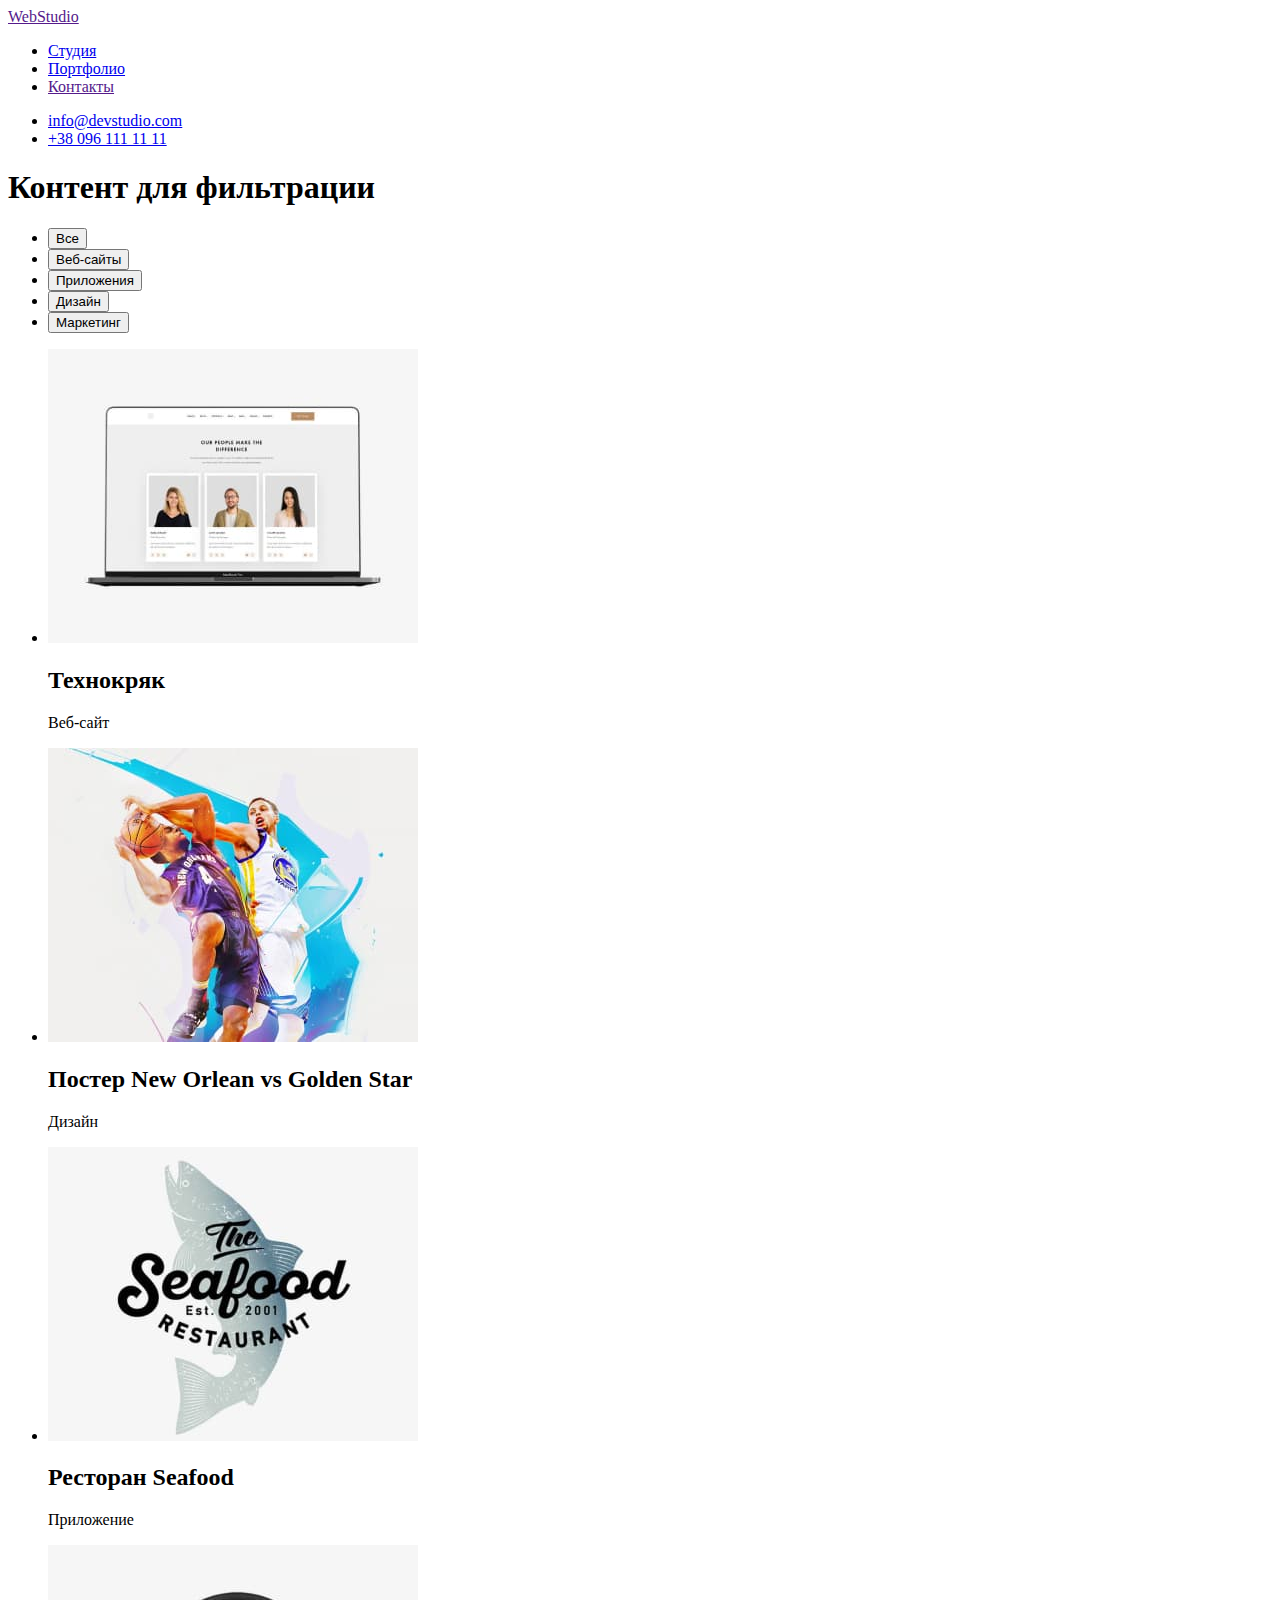
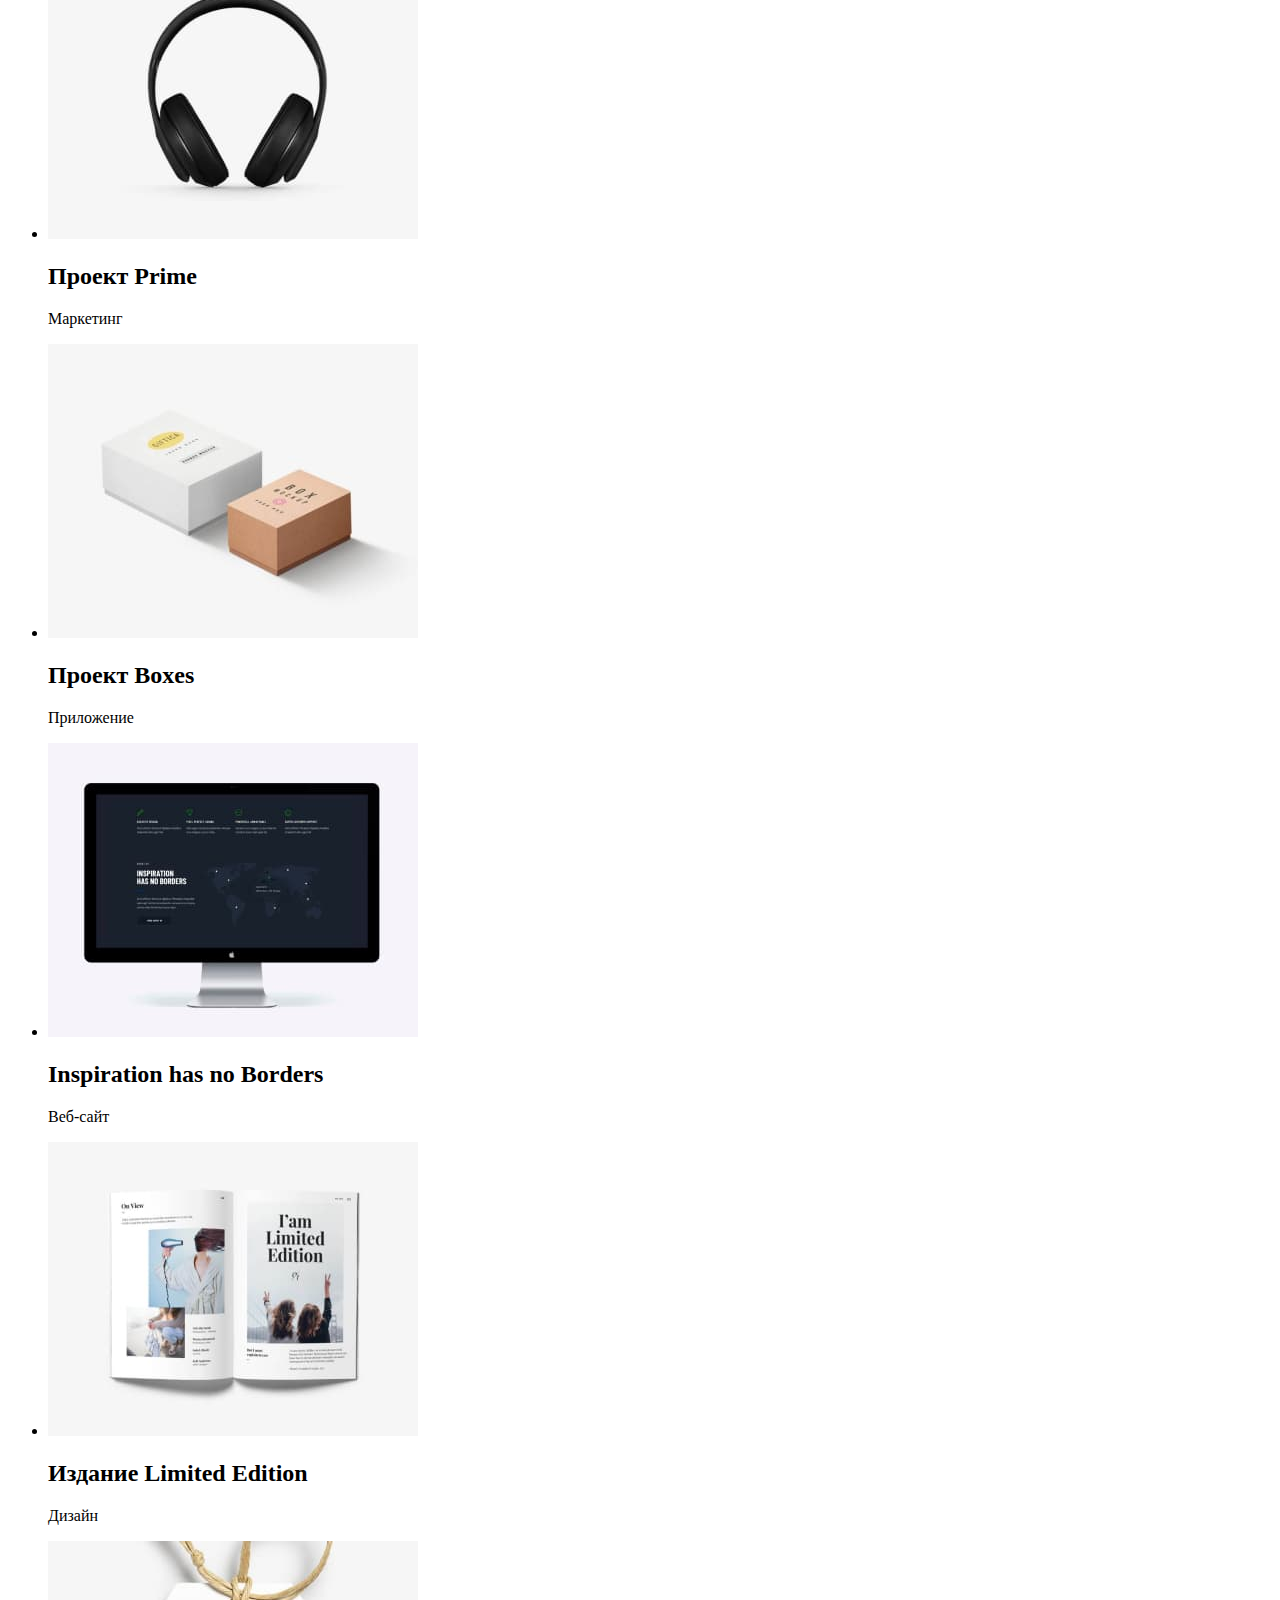
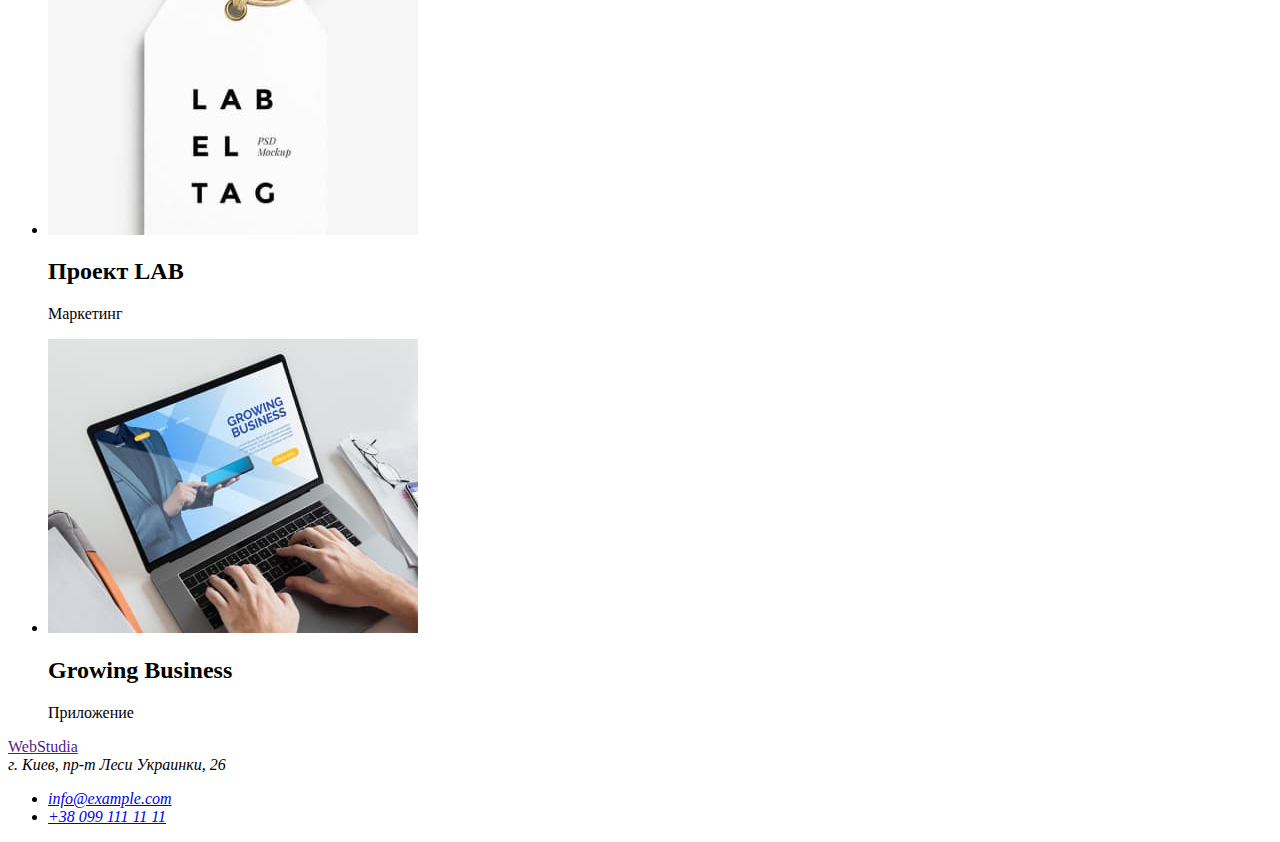
==== portfolio.html @ 3721c18f "фин" ====
<!DOCTYPE html>
<html lang="ru">
  <head>
    <meta charset="UTF-8" />
    <meta http-equiv="X-UA-Compatible" content="IE=edge" />
    <meta name="viewport" content="width=device-width, initial-scale=1.0" />
    <title>Portfolio</title>
  </head>
  <body>
    <header>
      <nav>
        <a href="">WebStudio</a>
        <ul>
          <li>
            <a href="./index.html">Студия</a>
          </li>
          <li><a href="./portfolio.html">Портфолио</a></li>
          <li><a href="">Контакты</a></li>
        </ul>
      </nav>
      <ul>
        <li><a href="mailto:info@devstudio.com">info@devstudio.com</a></li>
        <li><a href="tel:+380961111111">+38 096 111 11 11</a></li>
      </ul>
    </header>
    <main>
      <!-- Секция с контентом для фильтрации -->
      <section>
        <h1>Контент для фильтрации</h1>
        <!-- Кнопки -->
        <ul>
          <li><button type="button">Все</button></li>
          <li><button type="button">Веб-сайты</button></li>
          <li><button type="button">Приложения</button></li>
          <li><button type="button">Дизайн</button></li>
          <li><button type="button">Маркетинг</button></li>
        </ul>
        <!-- Контент -->
        <ul>
          <li>
            <img
              width="370"
              src="./image/filtr1.jpg"
              alt="Краткая информация о сотрудниках"
            />
            <h2>Технокряк</h2>
            <p>Веб-сайт</p>
          </li>
          <li>
            <img
              width="370"
              src="./image/filtr2.jpg"
              alt="Баскетболисты в борьбе за мяч"
            />
            <h2>Постер New Orlean vs Golden Star</h2>
            <p>Дизайн</p>
          </li>
          <li>
            <img
              width="370"
              src="./image/filtr3.jpg"
              alt="Seafood restaurant эмблема"
            />
            <h2>Ресторан Seafood</h2>
            <p>Приложение</p>
          </li>
          <li>
            <img width="370" src="./image/filtr4.jpg" alt="Черные наушники" />
            <h2>Проект Prime</h2>
            <p>Маркетинг</p>
          </li>
          <li>
            <img
              width="370"
              src="./image/filtr5.jpg"
              alt="Две картонные коробки белого и коричневого цвета"
            />
            <h2>Проект Boxes</h2>
            <p>Приложение</p>
          </li>
          <li>
            <img
              width="370"
              src="./image/filtr6.jpg"
              alt="Монитор Эппл с картой мира без границ"
            />
            <h2>Inspiration has no Borders</h2>
            <p>Веб-сайт</p>
          </li>
          <li>
            <img width="370" src="./image/filtr7.jpg" alt="Открытая книга" />
            <h2>Издание Limited Edition</h2>
            <p>Дизайн</p>
          </li>
          <li>
            <img
              width="370"
              src="./image/filtr8.jpg"
              alt="Белая лейба с черными буквами"
            />
            <h2>Проект LAB</h2>
            <p>Маркетинг</p>
          </li>
          <li>
            <img
              width="370"
              src="./image/filtr9.jpg"
              alt="Набор текста на ноутбуке"
            />
            <h2>Growing Business</h2>
            <p>Приложение</p>
          </li>
        </ul>
      </section>
    </main>
    <footer>
      <a href="">WebStudia</a>
      <address>
        г. Киев, пр-т Леси Украинки, 26
        <ul>
          <li><a href="mailto:info@example.com">info@example.com</a></li>
          <li><a href="tel:+380991111111">+38 099 111 11 11</a></li>
        </ul>
      </address>
    </footer>
  </body>
</html>
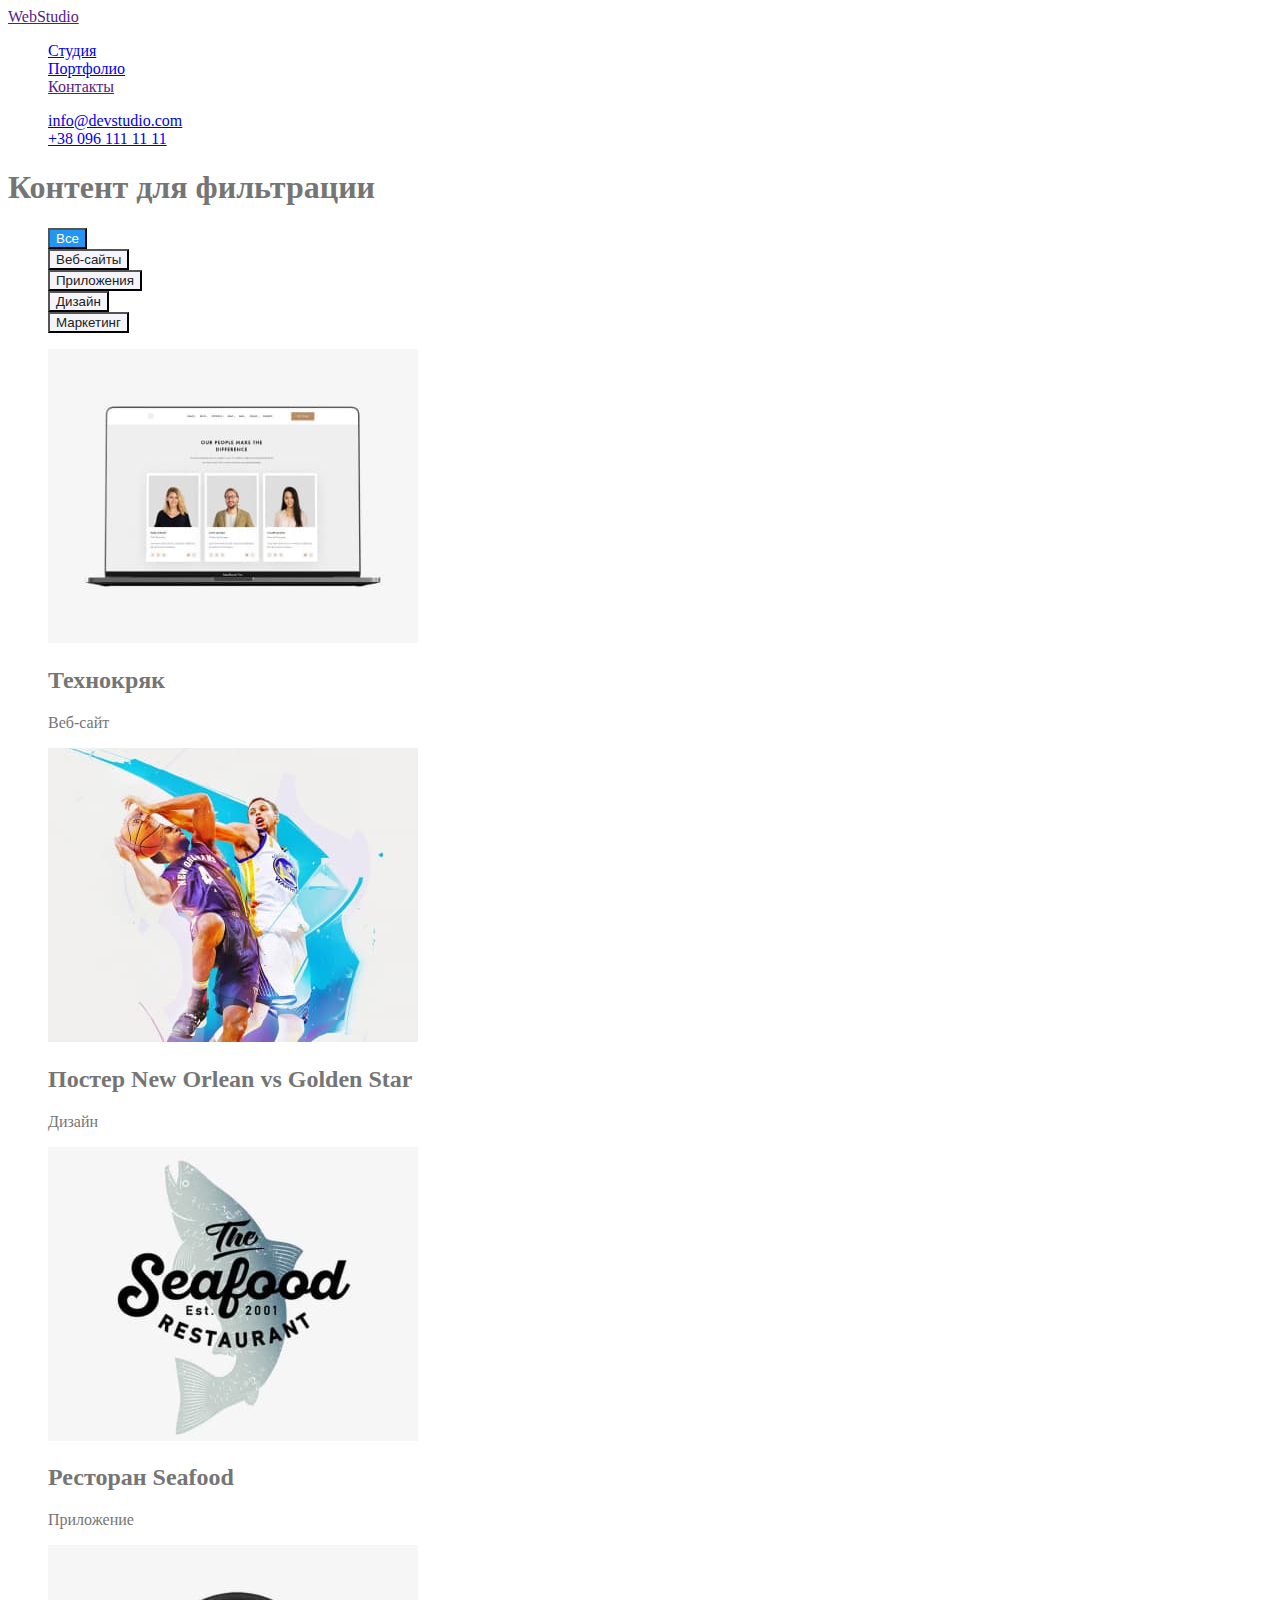
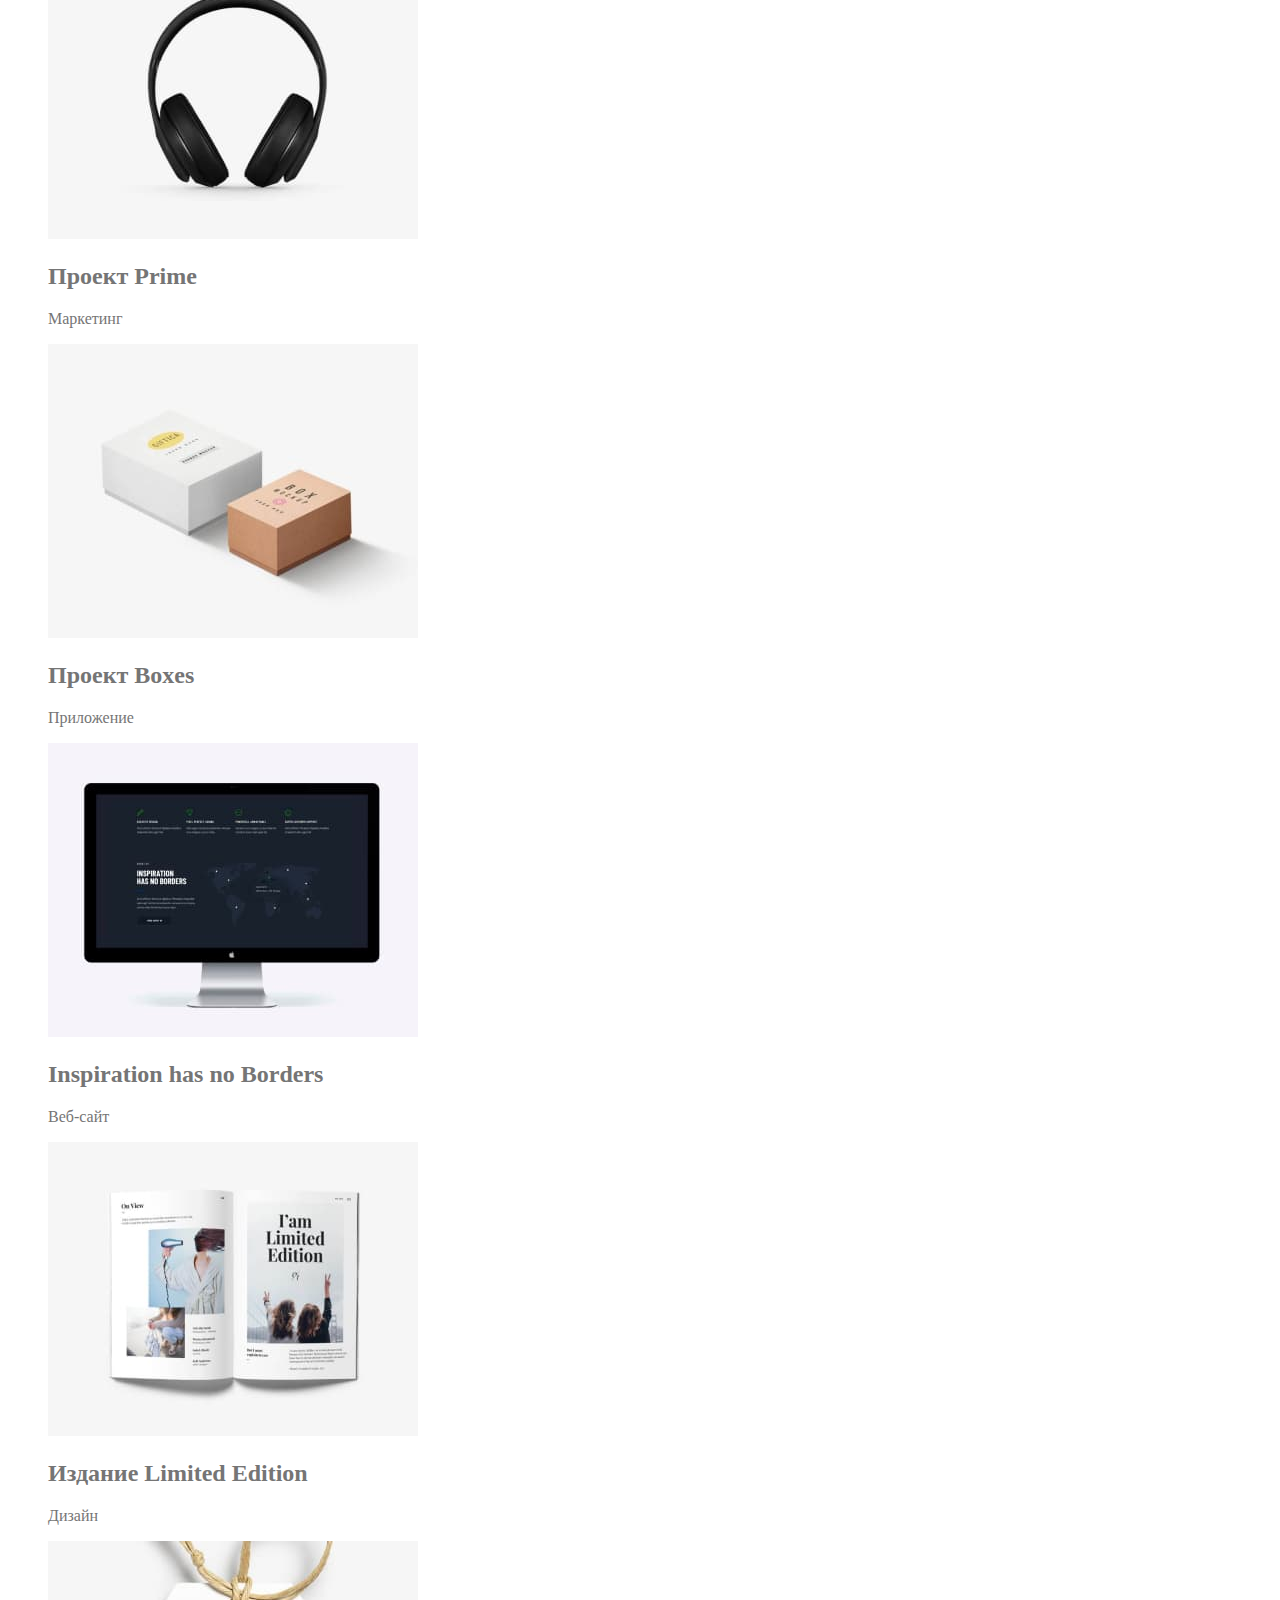
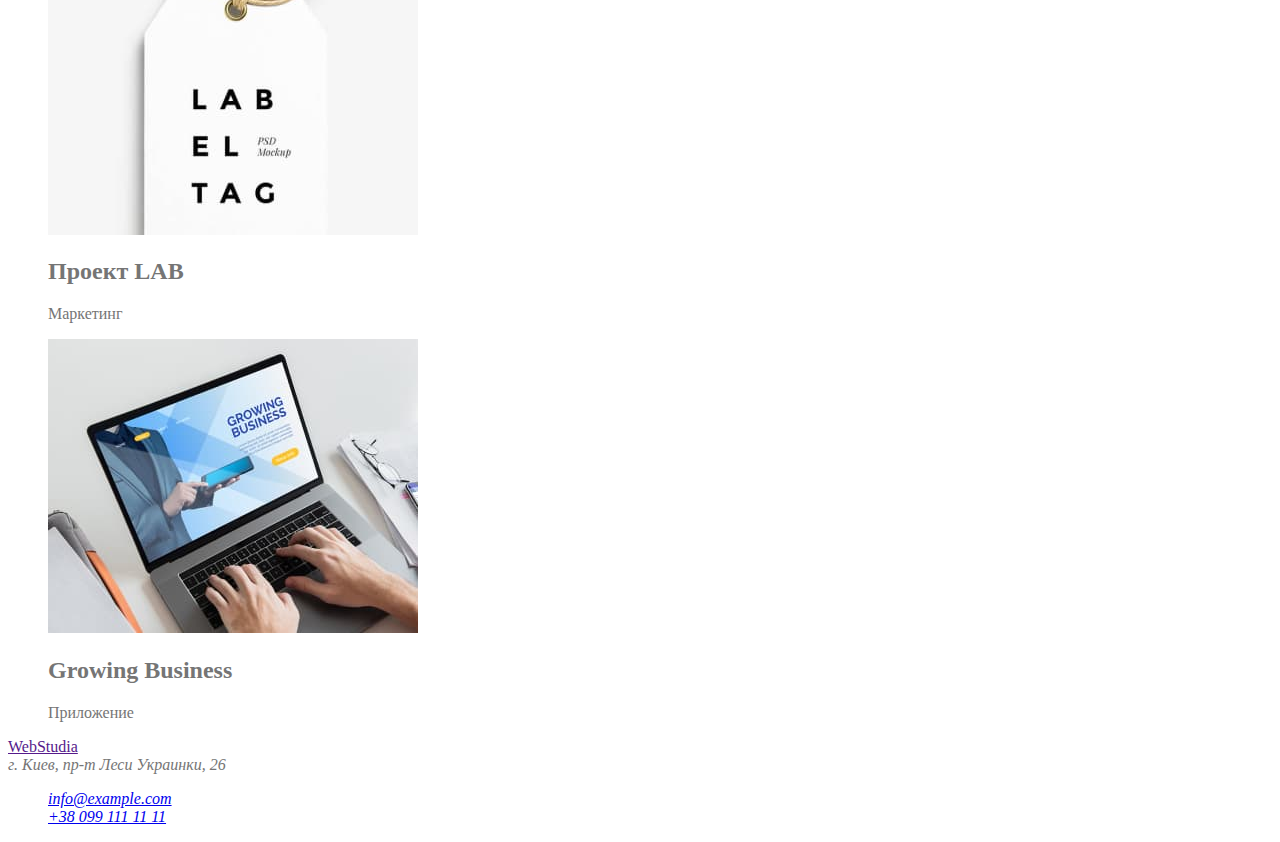
==== commit 3e1ad5d1: "fin34" ====
--- a/portfolio.html
+++ b/portfolio.html
@@ -5,6 +5,7 @@
     <meta http-equiv="X-UA-Compatible" content="IE=edge" />
     <meta name="viewport" content="width=device-width, initial-scale=1.0" />
     <title>Portfolio</title>
+    <link rel="stylesheet" href="./css/styles.css" />
   </head>
   <body>
     <header>
@@ -29,11 +30,21 @@
         <h1>Контент для фильтрации</h1>
         <!-- Кнопки -->
         <ul>
-          <li><button type="button">Все</button></li>
-          <li><button type="button">Веб-сайты</button></li>
-          <li><button type="button">Приложения</button></li>
-          <li><button type="button">Дизайн</button></li>
-          <li><button type="button">Маркетинг</button></li>
+          <li>
+            <button type="button" class="btn-portfolio-current">Все</button>
+          </li>
+          <li>
+            <button type="button" class="btn-portfolio">Веб-сайты</button>
+          </li>
+          <li>
+            <button type="button" class="btn-portfolio">Приложения</button>
+          </li>
+          <li>
+            <button type="button" class="btn-portfolio">Дизайн</button>
+          </li>
+          <li>
+            <button type="button" class="btn-portfolio">Маркетинг</button>
+          </li>
         </ul>
         <!-- Контент -->
         <ul>
--- a/css/styles.css
+++ b/css/styles.css
@@ -0,0 +1,71 @@
+body {
+  color: #757575;
+}
+ul {
+  list-style: none;
+}
+
+/* Header */
+.studio {
+  color: #000000;
+}
+.web {
+  color: #2196f3;
+}
+.nav-page a {
+  color: #212121;
+}
+.nav-page a:hover,
+.nav-page a:focus {
+  color: #2196f3;
+}
+
+.cont-page a {
+  color: #757575;
+}
+.cont-page a:hover,
+.cont-page a:focus {
+  color: #2196f3;
+}
+
+/* Main */
+.hero {
+  background-color: #2f303a;
+  color: #ffffff;
+}
+.button {
+  color: #ffffff;
+  background-color: #2196f3;
+  cursor: pointer;
+}
+.our-team {
+  background-color: #f5f4fa;
+}
+/* Footer */
+.footer {
+  background-color: #2f303a;
+}
+.studio-fot {
+  color: #ffffff;
+}
+.cont-foot a {
+  color: rgba(255, 255, 255, 0.6);
+}
+.cont-foot a:hover,
+.cont-foot a:focus {
+  color: #2196f3;
+}
+/* PORTFOLIO */
+
+.btn-portfolio {
+  color: #212121;
+  background-color: #f5f4fa;
+  cursor: pointer;
+}
+.btn-portfolio:hover,
+.btn-portfolio:focus,
+.btn-portfolio-current {
+  color: #ffffff;
+  background-color: #2196f3;
+  cursor: pointer;
+}
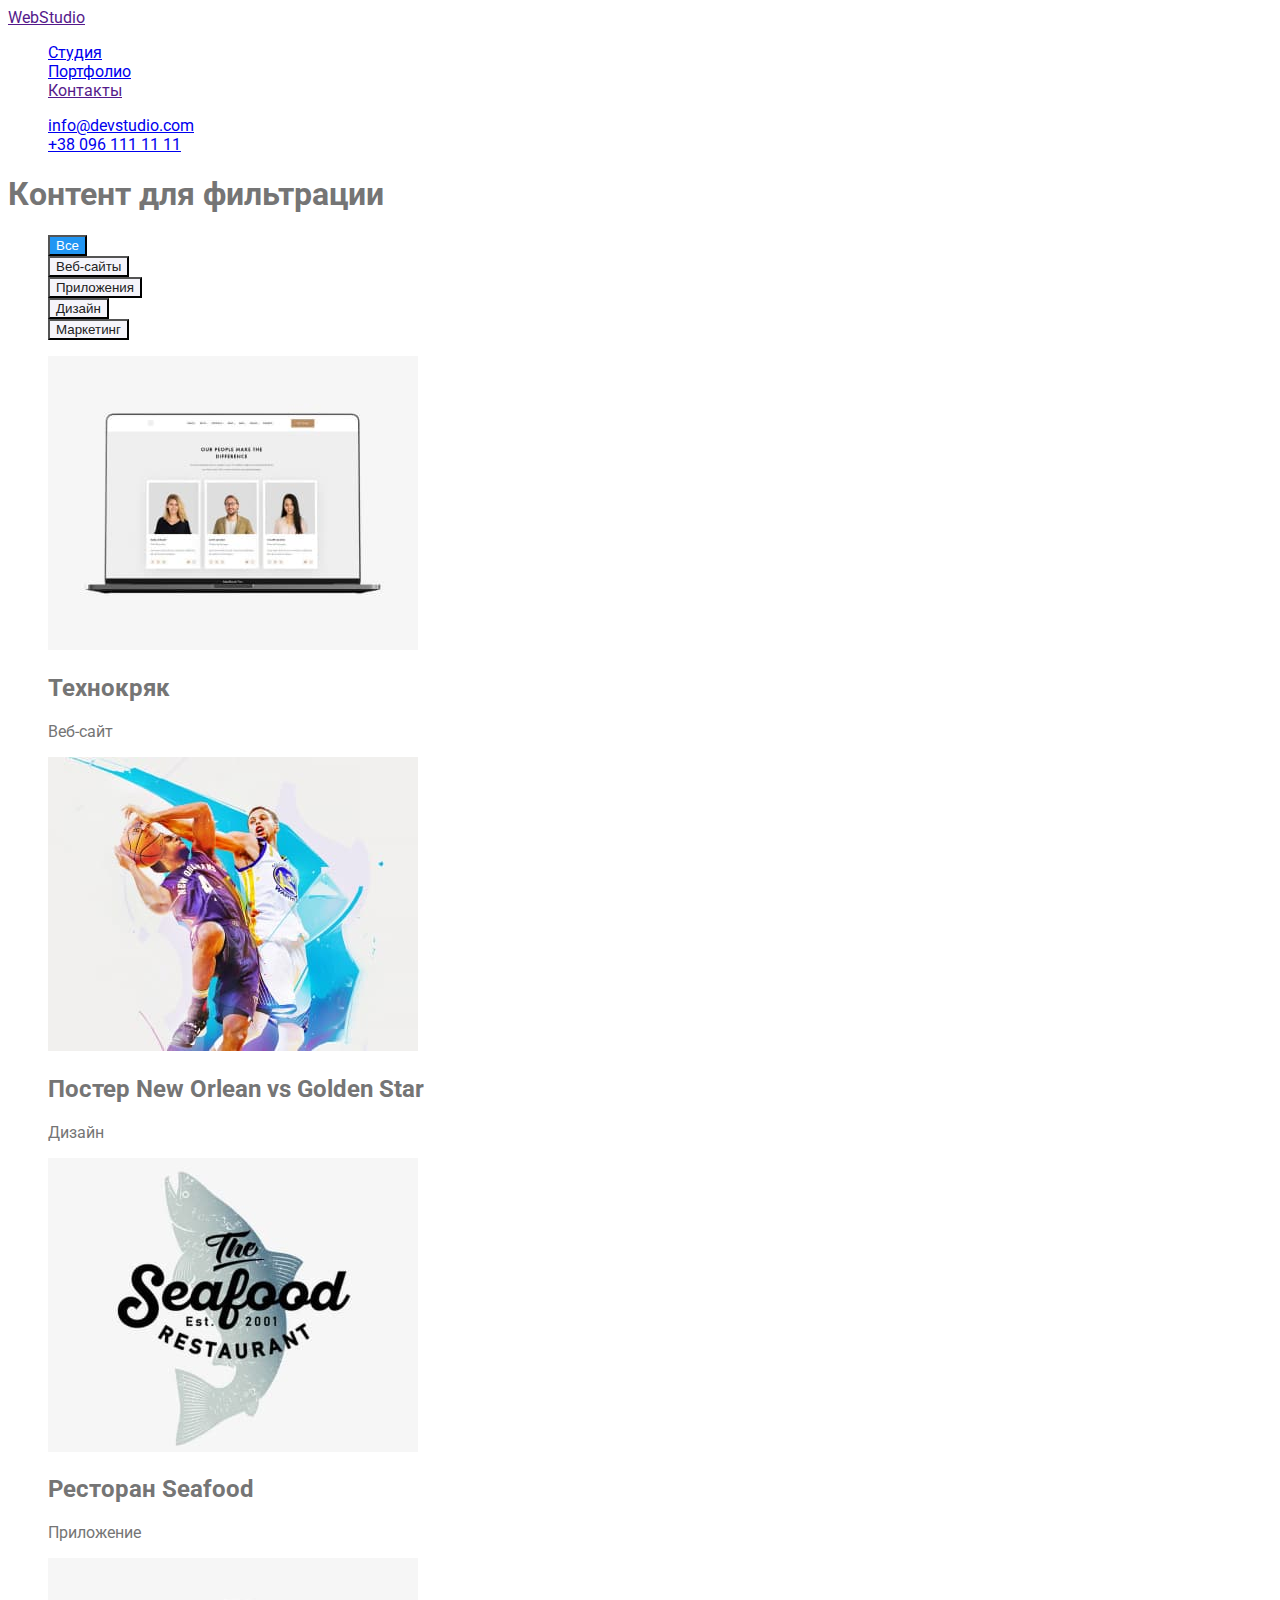
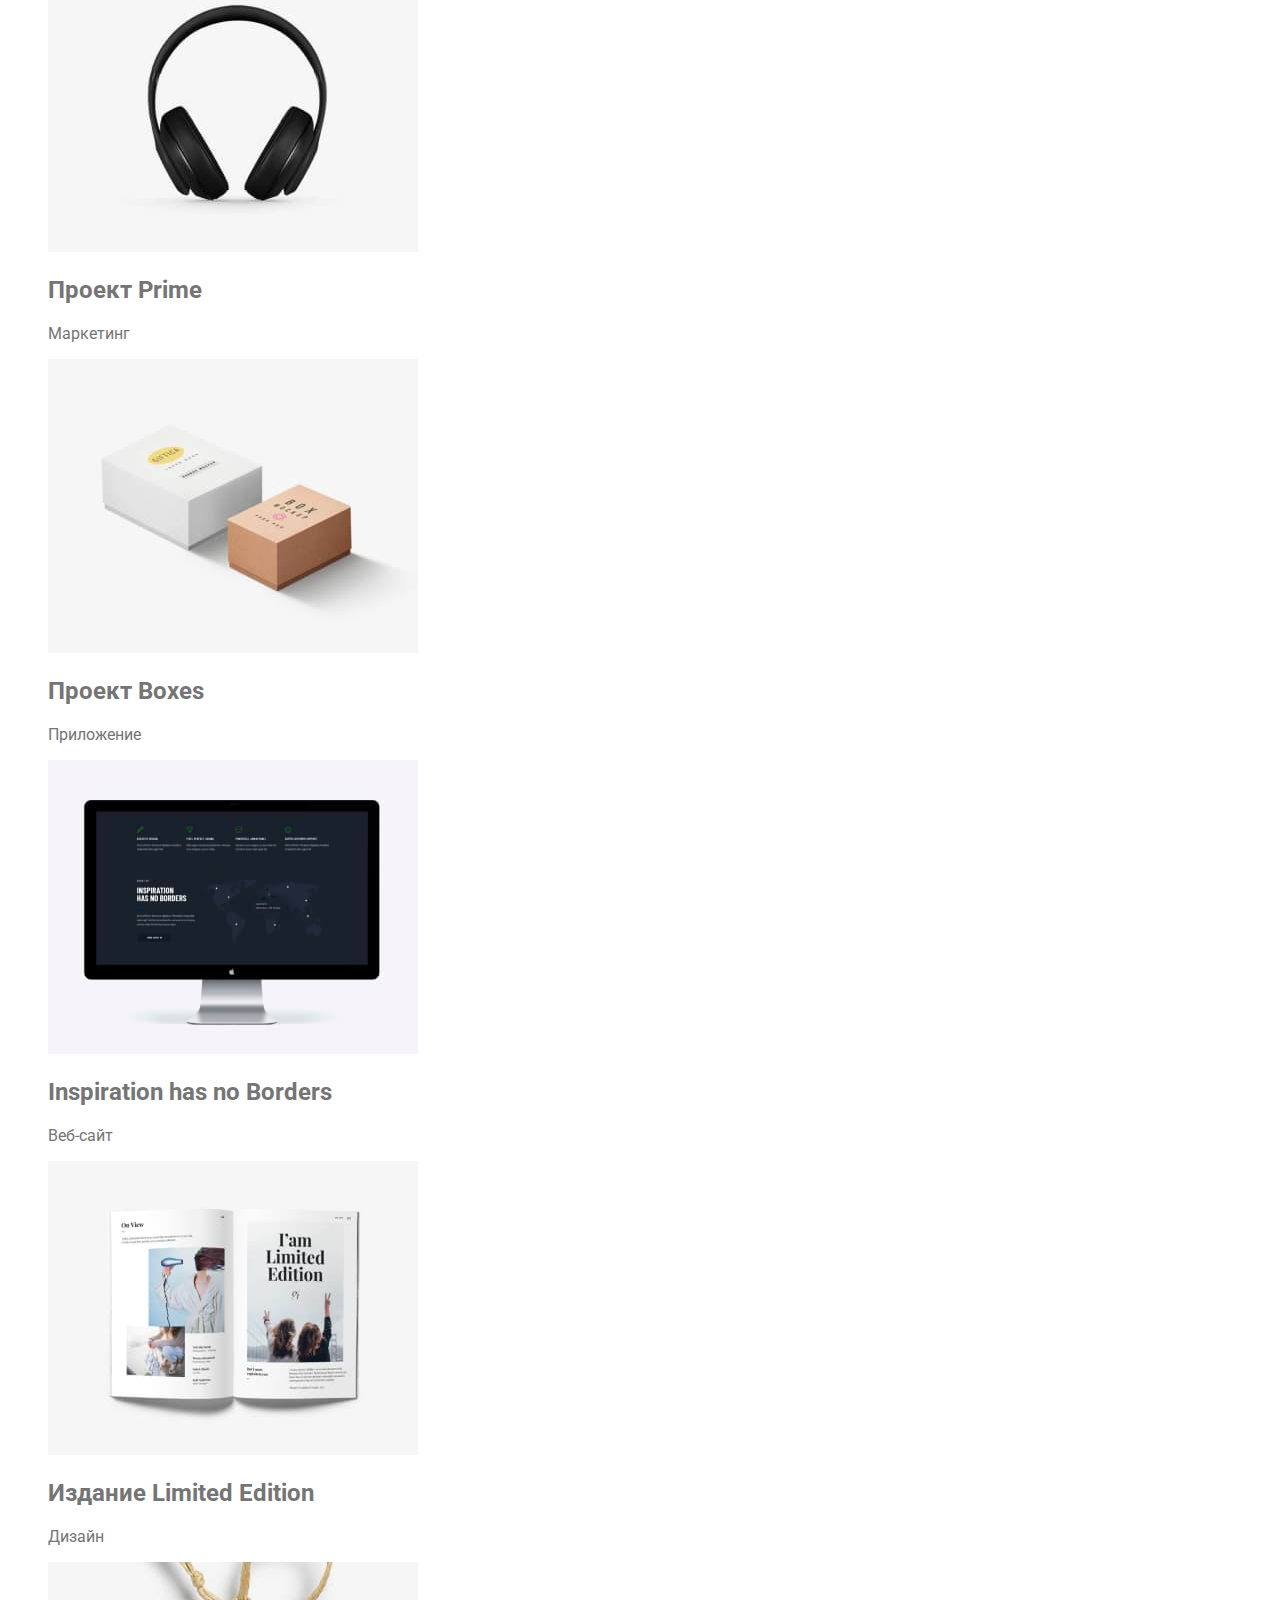
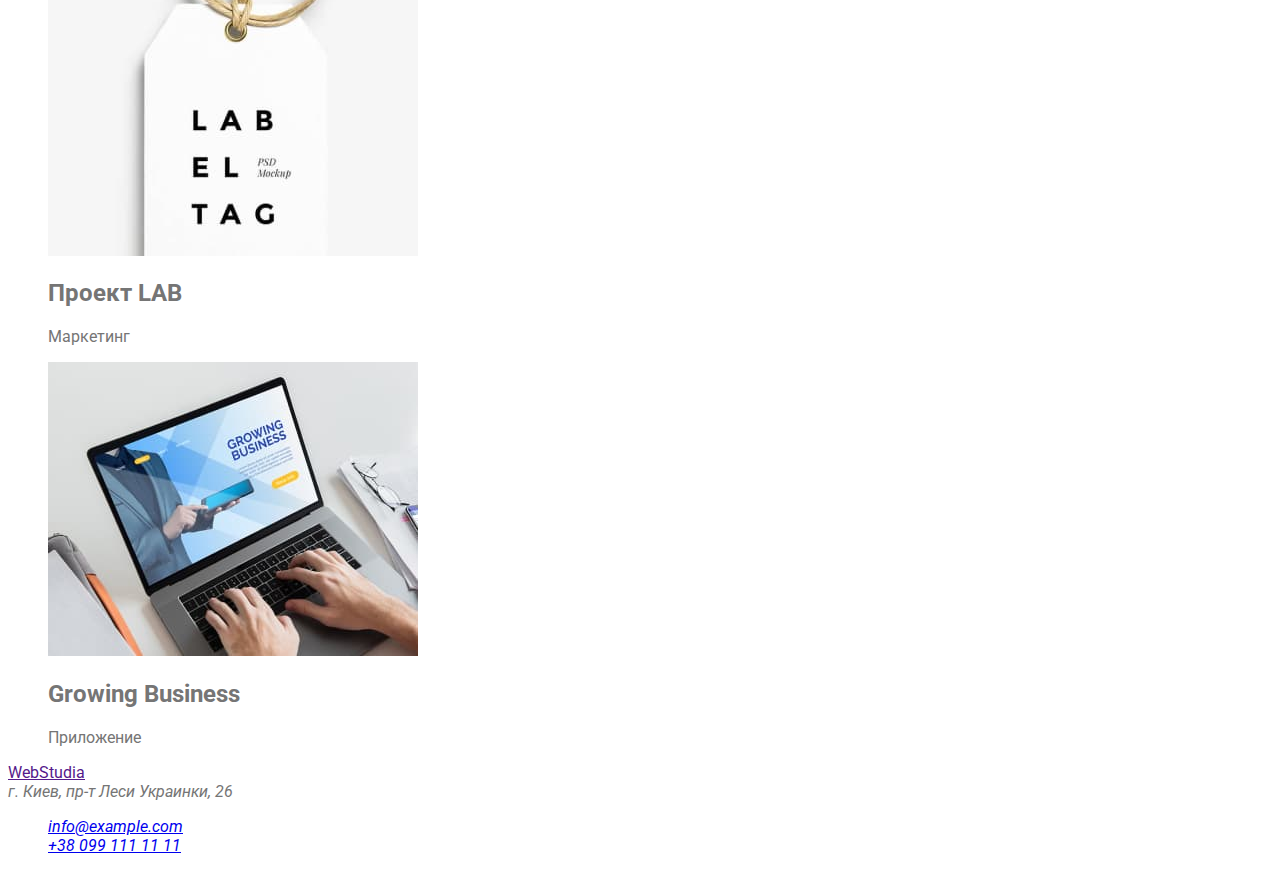
==== commit 6d35cb52: "start text" ====
--- a/portfolio.html
+++ b/portfolio.html
@@ -5,6 +5,12 @@
     <meta http-equiv="X-UA-Compatible" content="IE=edge" />
     <meta name="viewport" content="width=device-width, initial-scale=1.0" />
     <title>Portfolio</title>
+    <link rel="preconnect" href="https://fonts.googleapis.com" />
+    <link rel="preconnect" href="https://fonts.gstatic.com" crossorigin />
+    <link
+      href="https://fonts.googleapis.com/css2?family=Raleway:wght@700&family=Roboto:wght@400;500;700;900&display=swap"
+      rel="stylesheet"
+    />
     <link rel="stylesheet" href="./css/styles.css" />
   </head>
   <body>
@@ -31,7 +37,7 @@
         <!-- Кнопки -->
         <ul>
           <li>
-            <button type="button" class="btn-portfolio-current">Все</button>
+            <button type="button" class="btn-portfolio current">Все</button>
           </li>
           <li>
             <button type="button" class="btn-portfolio">Веб-сайты</button>
--- a/css/styles.css
+++ b/css/styles.css
@@ -1,5 +1,13 @@
+/* Colors */
+:root {
+  --background-hero-footer: #2f303a;
+  --active-link-color: #2196f3;
+  --font-hero-color: #ffffff;
+}
+
 body {
   color: #757575;
+  font-family: 'Roboto', sans-serif;
 }
 ul {
   list-style: none;
@@ -10,14 +18,15 @@
   color: #000000;
 }
 .web {
-  color: #2196f3;
+  color: var(--active-link-color);
 }
-.nav-page a {
+.nav-page .link {
   color: #212121;
 }
-.nav-page a:hover,
-.nav-page a:focus {
-  color: #2196f3;
+.nav-page .link:hover,
+.nav-page .link:focus,
+.nav-page .link.now {
+  color: var(--active-link-color);
 }
 
 .cont-page a {
@@ -25,17 +34,17 @@
 }
 .cont-page a:hover,
 .cont-page a:focus {
-  color: #2196f3;
+  color: var(--active-link-color);
 }
 
 /* Main */
 .hero {
-  background-color: #2f303a;
-  color: #ffffff;
+  background-color: var(--background-hero-footer);
+  color: var(--font-hero-color);
 }
 .button {
-  color: #ffffff;
-  background-color: #2196f3;
+  color: var(--font-hero-color);
+  background-color: var(--active-link-color);
   cursor: pointer;
 }
 .our-team {
@@ -43,17 +52,17 @@
 }
 /* Footer */
 .footer {
-  background-color: #2f303a;
+  background-color: var(--background-hero-footer);
 }
 .studio-fot {
-  color: #ffffff;
+  color: var(--font-hero-color);
 }
 .cont-foot a {
   color: rgba(255, 255, 255, 0.6);
 }
 .cont-foot a:hover,
 .cont-foot a:focus {
-  color: #2196f3;
+  color: var(--active-link-color);
 }
 /* PORTFOLIO */
 
@@ -64,8 +73,8 @@
 }
 .btn-portfolio:hover,
 .btn-portfolio:focus,
-.btn-portfolio-current {
-  color: #ffffff;
-  background-color: #2196f3;
+.current {
+  color: var(--font-hero-color);
+  background-color: var(--active-link-color);
   cursor: pointer;
 }
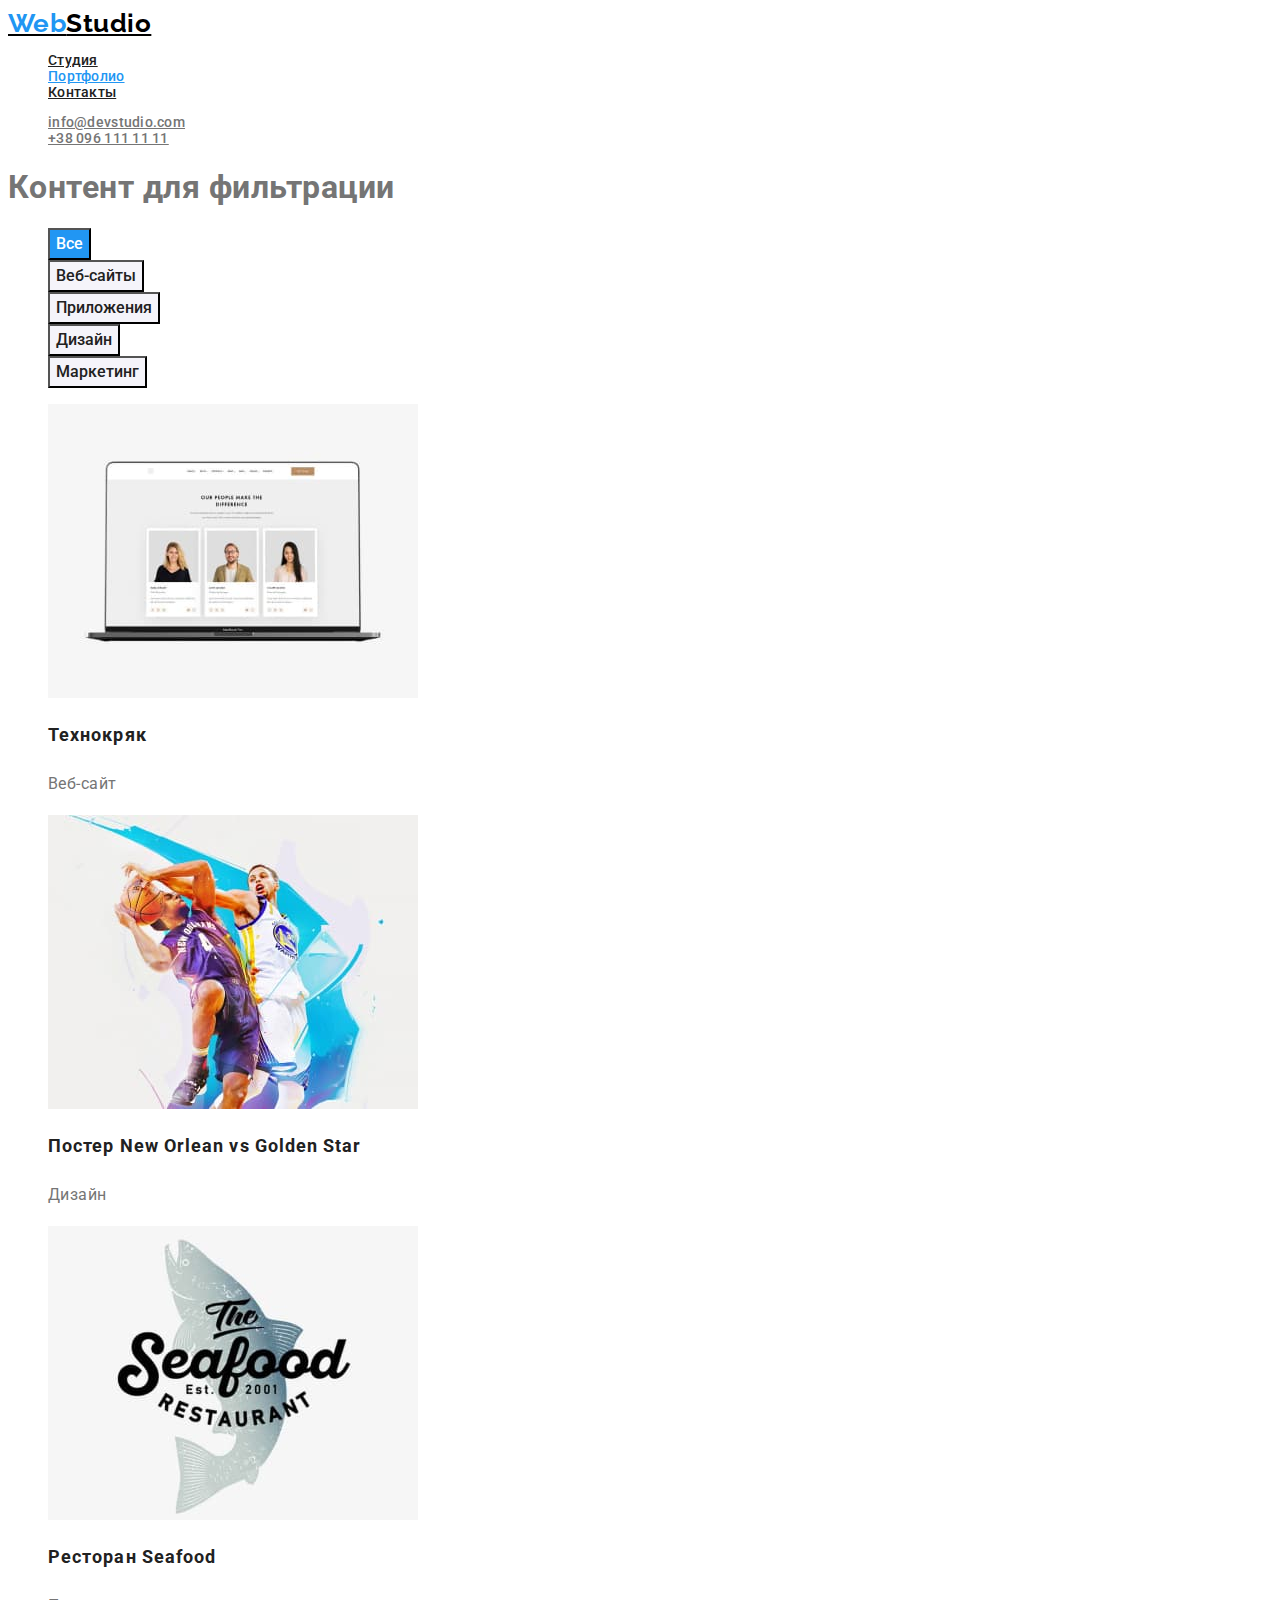
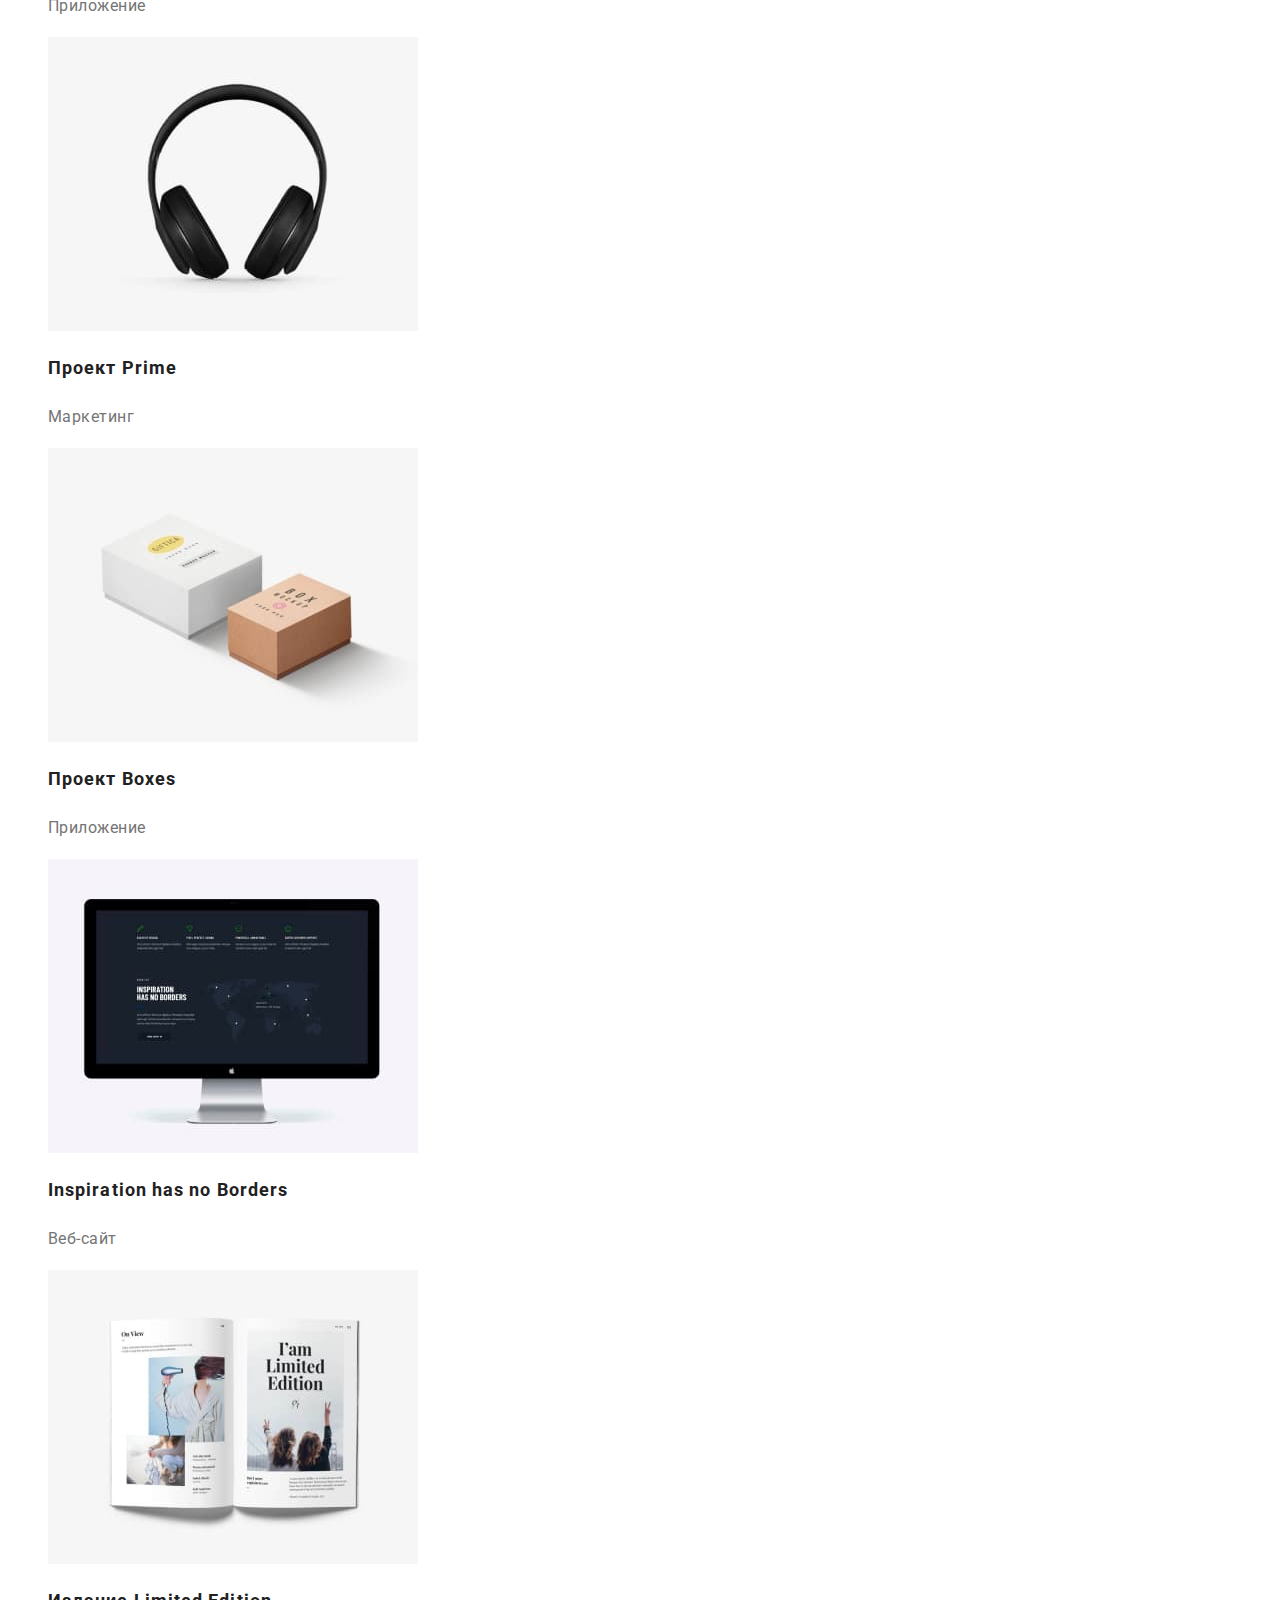
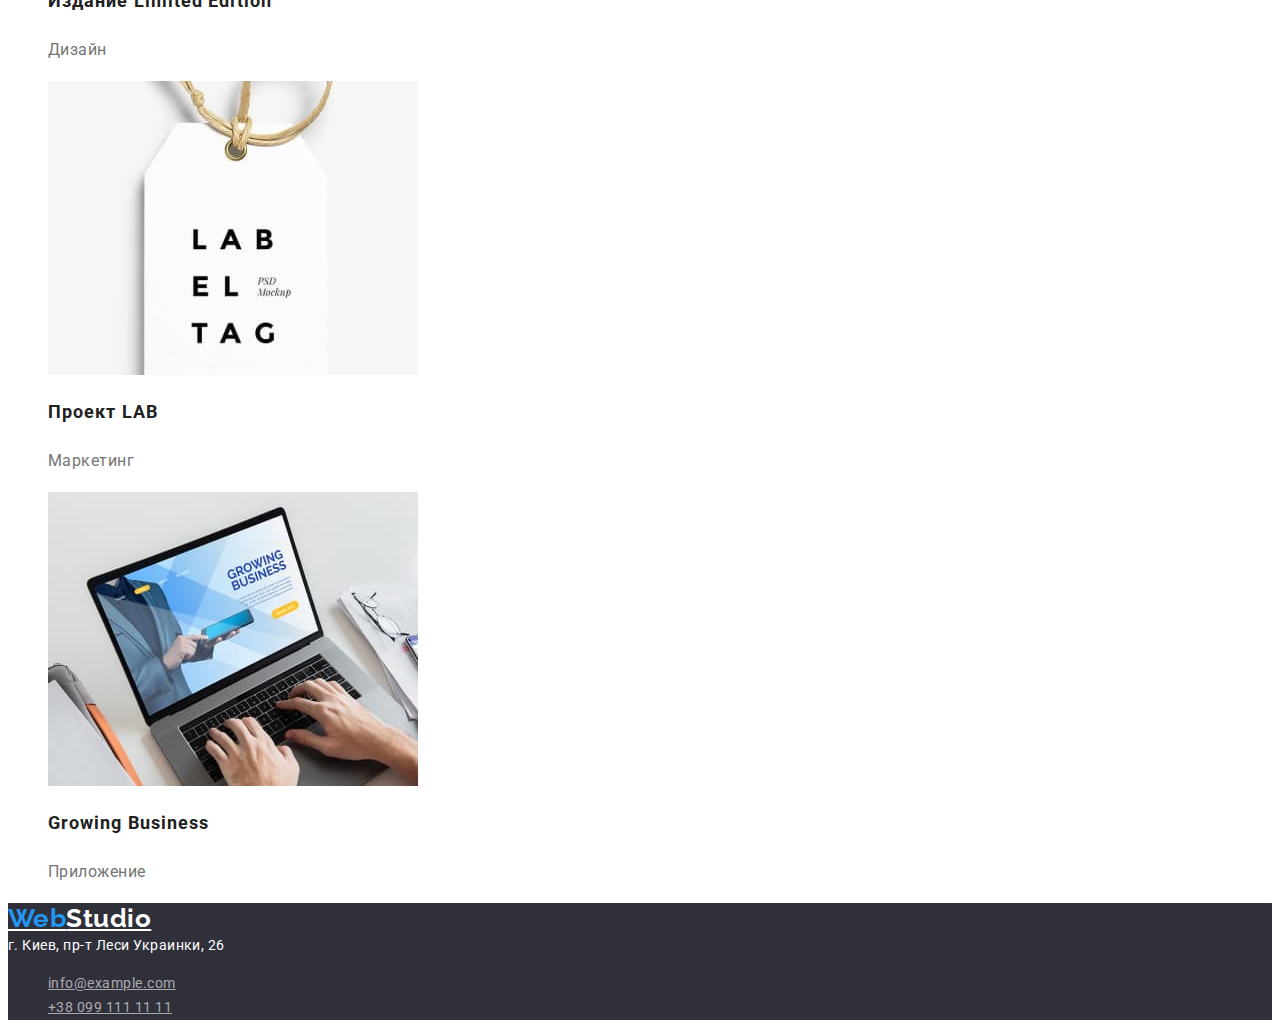
==== commit c65b7390: "fin-end" ====
--- a/portfolio.html
+++ b/portfolio.html
@@ -16,16 +16,16 @@
   <body>
     <header>
       <nav>
-        <a href="">WebStudio</a>
-        <ul>
+        <a class="studio" href=""><span class="web">Web</span>Studio</a>
+        <ul class="nav-page">
           <li>
-            <a href="./index.html">Студия</a>
+            <a href="./index.html" class="link">Студия</a>
           </li>
-          <li><a href="./portfolio.html">Портфолио</a></li>
-          <li><a href="">Контакты</a></li>
+          <li><a href="./portfolio.html" class="link now">Портфолио</a></li>
+          <li><a href="" class="link">Контакты</a></li>
         </ul>
       </nav>
-      <ul>
+      <ul class="cont-page">
         <li><a href="mailto:info@devstudio.com">info@devstudio.com</a></li>
         <li><a href="tel:+380961111111">+38 096 111 11 11</a></li>
       </ul>
@@ -53,7 +53,7 @@
           </li>
         </ul>
         <!-- Контент -->
-        <ul>
+        <ul class="content">
           <li>
             <img
               width="370"
@@ -130,11 +130,11 @@
         </ul>
       </section>
     </main>
-    <footer>
-      <a href="">WebStudia</a>
-      <address>
+    <footer class="footer">
+      <a class="studio-fot" href=""><span class="web">Web</span>Studio</a>
+      <address class="adress">
         г. Киев, пр-т Леси Украинки, 26
-        <ul>
+        <ul class="cont-foot">
           <li><a href="mailto:info@example.com">info@example.com</a></li>
           <li><a href="tel:+380991111111">+38 099 111 11 11</a></li>
         </ul>
--- a/css/styles.css
+++ b/css/styles.css
@@ -8,14 +8,26 @@
 body {
   color: #757575;
   font-family: 'Roboto', sans-serif;
+  letter-spacing: 0.03em;
 }
 ul {
   list-style: none;
 }
 
 /* Header */
+.nav-page,
+.cont-page {
+  font-weight: 500;
+  font-size: 14px;
+  line-height: 1.14;
+  letter-spacing: 0.02em;
+}
 .studio {
   color: #000000;
+  font-family: 'Raleway', sans-serif;
+  font-weight: 700;
+  font-size: 26px;
+  line-height: 1.19;
 }
 .web {
   color: var(--active-link-color);
@@ -42,13 +54,61 @@
   background-color: var(--background-hero-footer);
   color: var(--font-hero-color);
 }
+.hero h1 {
+  font-weight: 900;
+  font-size: 44px;
+  line-height: 1.36;
+  text-align: center;
+  letter-spacing: 0.06em;
+  text-transform: uppercase;
+}
 .button {
   color: var(--font-hero-color);
   background-color: var(--active-link-color);
   cursor: pointer;
+  font-family: inherit;
+  font-style: normal;
+  font-weight: 700;
+  font-size: 16px;
+  line-height: 1.86;
+  display: flex;
+  align-items: center;
+  text-align: center;
+  letter-spacing: 0.06em;
+}
+.benefits h3 {
+  font-weight: 700;
+  font-size: 14px;
+  line-height: 1.14;
+  text-transform: uppercase;
+  color: #212121;
+}
+.benefits p {
+  font-size: 14px;
+  line-height: 1.71;
+}
+.what-are-we-doing h2,
+.our-team h2 {
+  font-weight: 700;
+  font-size: 36px;
+  line-height: 1.17;
+  text-align: center;
+  color: #212121;
 }
 .our-team {
   background-color: #f5f4fa;
+}
+.our-team h3 {
+  font-weight: 500;
+  font-size: 16px;
+  line-height: 1.19;
+  text-align: center;
+  color: #212121;
+}
+.our-team p {
+  font-size: 16px;
+  line-height: 1.19;
+  text-align: center;
 }
 /* Footer */
 .footer {
@@ -56,6 +116,16 @@
 }
 .studio-fot {
   color: var(--font-hero-color);
+  font-family: 'Raleway', sans-serif;
+  font-weight: 700;
+  font-size: 26px;
+  line-height: 1.19;
+}
+.adress {
+  font-size: 14px;
+  line-height: 1.71;
+  font-style: normal;
+  color: #ffffff;
 }
 .cont-foot a {
   color: rgba(255, 255, 255, 0.6);
@@ -70,6 +140,12 @@
   color: #212121;
   background-color: #f5f4fa;
   cursor: pointer;
+  font-family: inherit;
+  font-style: normal;
+  font-weight: 500;
+  font-size: 16px;
+  line-height: 1.63;
+  text-align: center;
 }
 .btn-portfolio:hover,
 .btn-portfolio:focus,
@@ -78,3 +154,14 @@
   background-color: var(--active-link-color);
   cursor: pointer;
 }
+.content h2 {
+  font-weight: 700;
+  font-size: 18px;
+  line-height: 2;
+  letter-spacing: 0.06em;
+  color: #212121;
+}
+.content p {
+  font-size: 16px;
+  line-height: 1.88;
+}
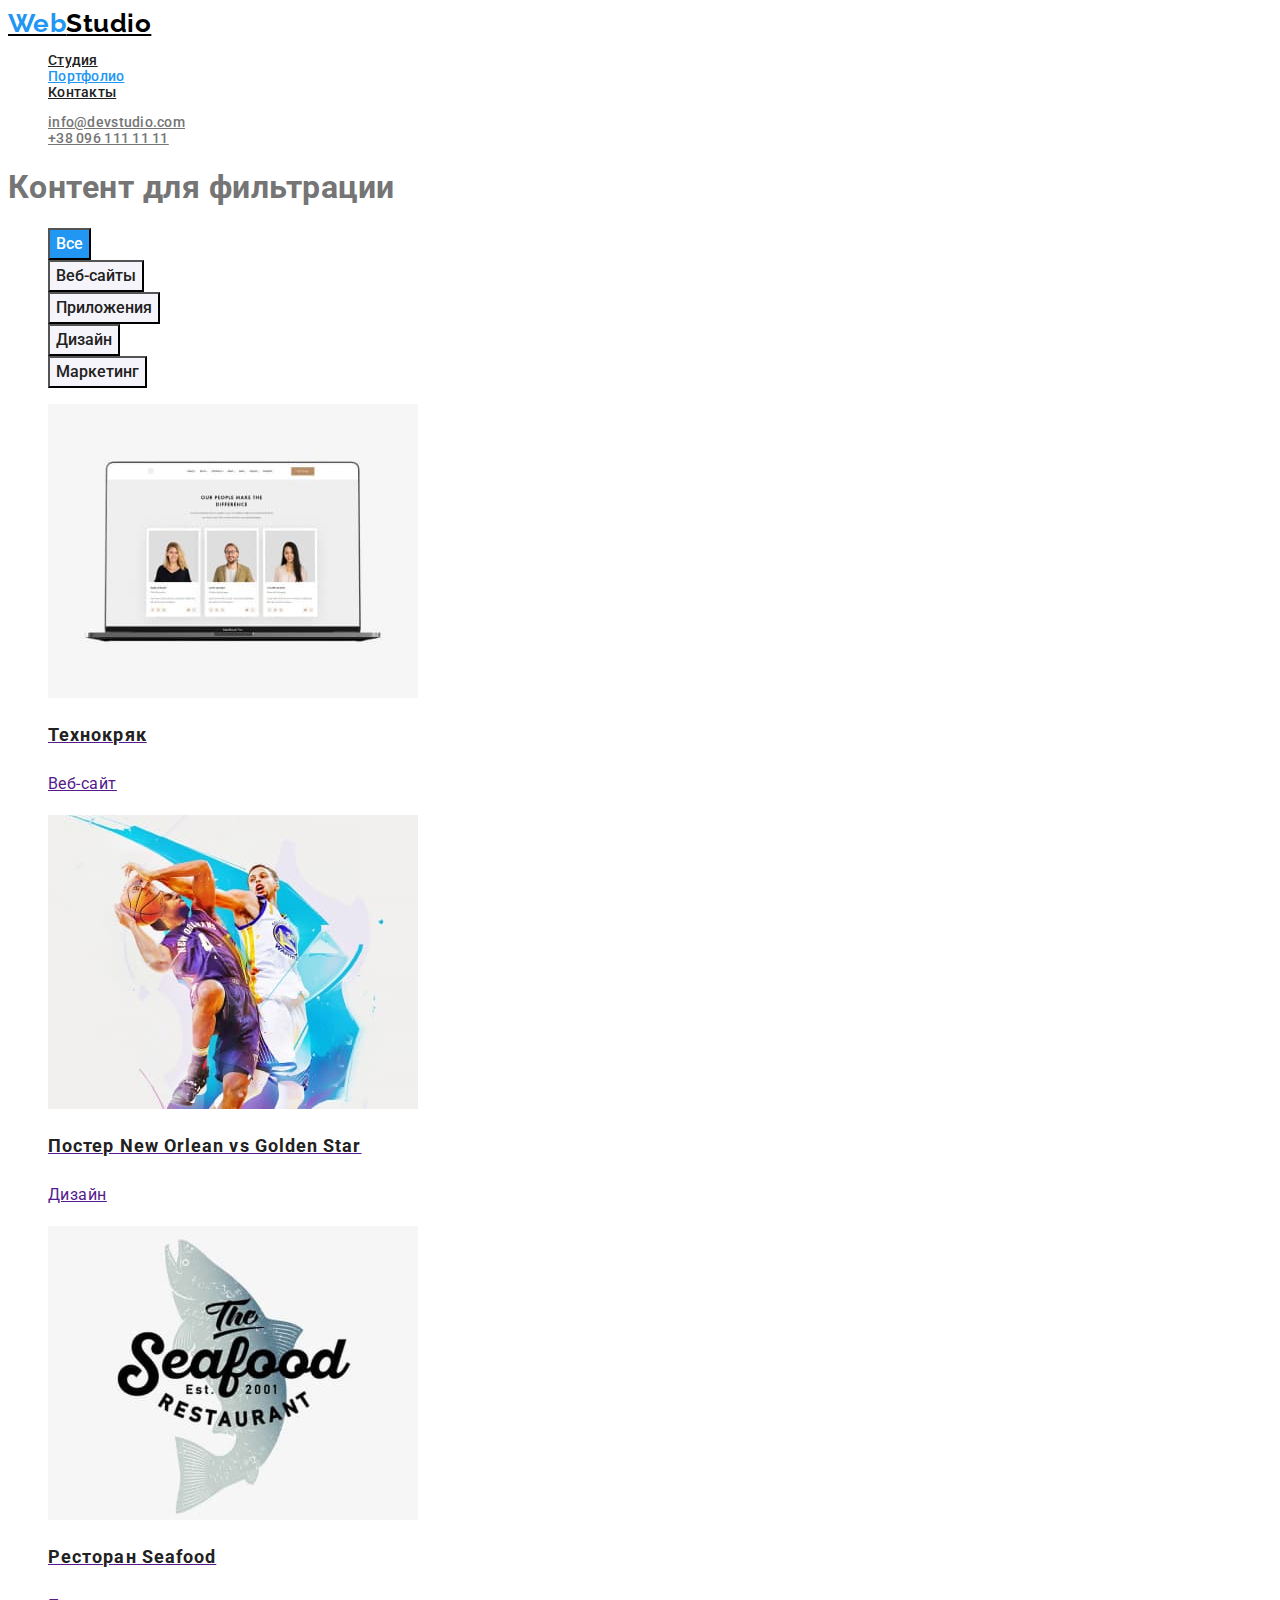
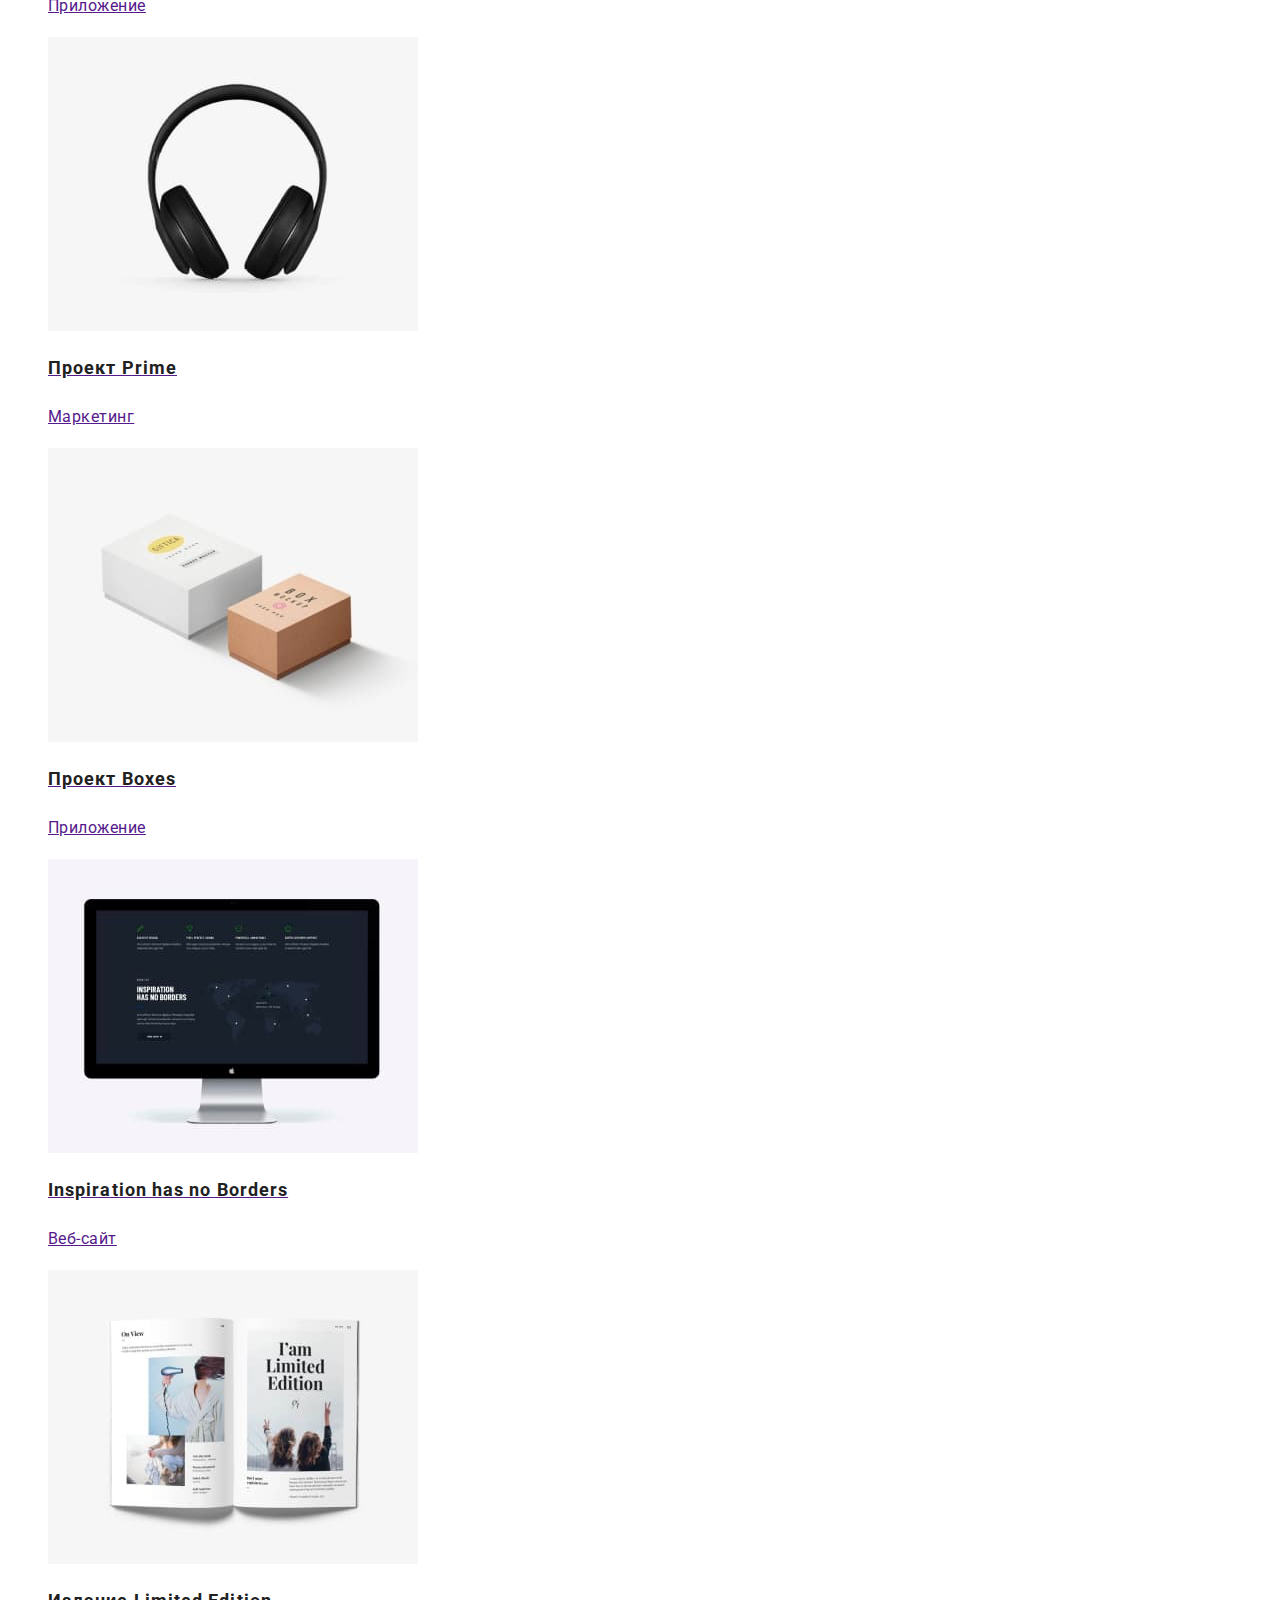
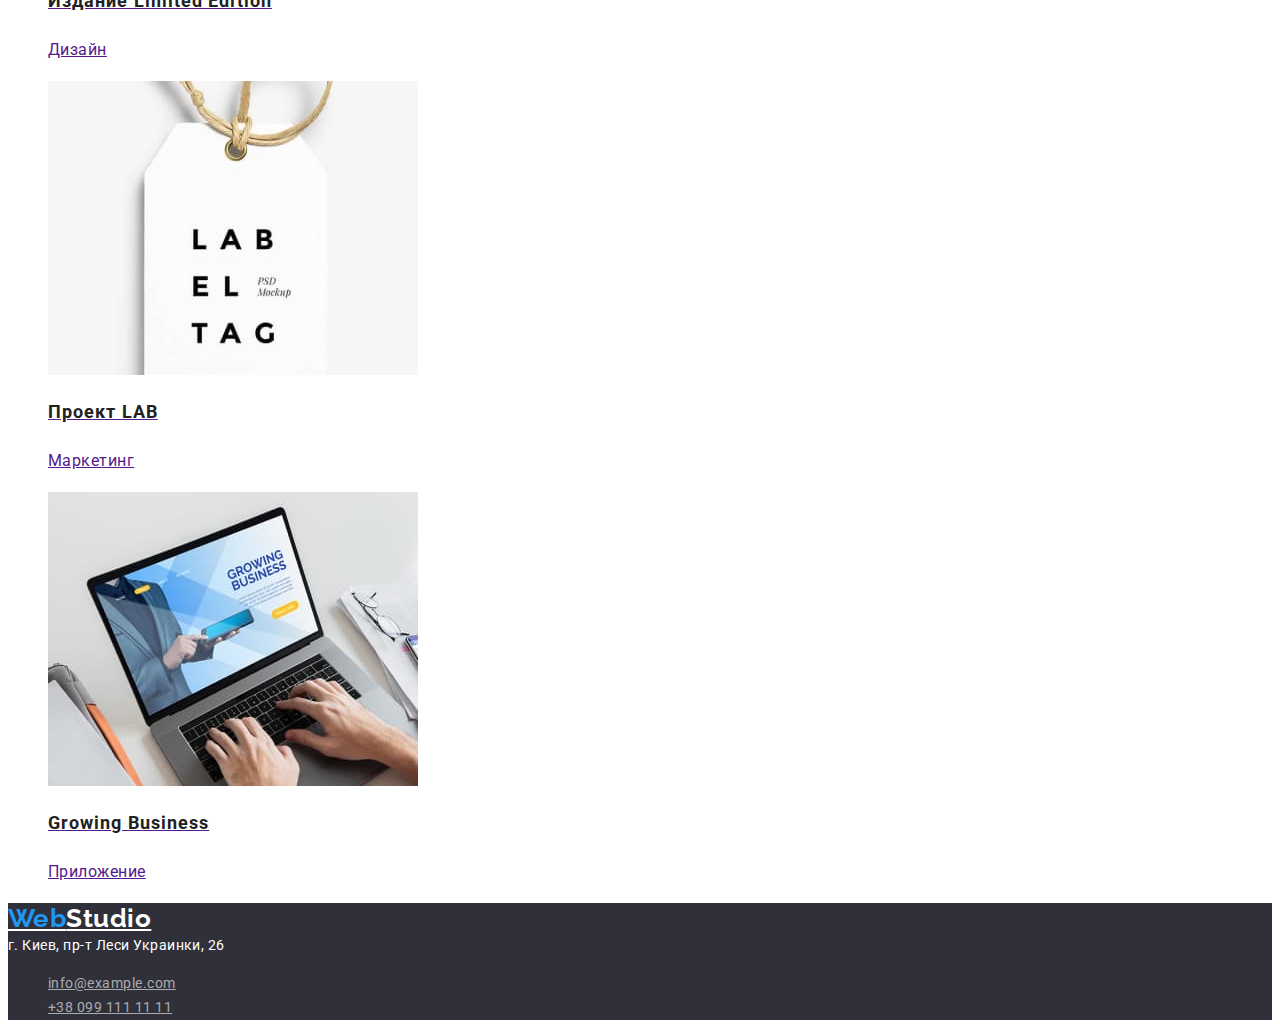
==== commit 2d913750: "Update portfolio.html" ====
--- a/portfolio.html
+++ b/portfolio.html
@@ -55,77 +55,95 @@
         <!-- Контент -->
         <ul class="content">
           <li>
-            <img
-              width="370"
-              src="./image/filtr1.jpg"
-              alt="Краткая информация о сотрудниках"
-            />
-            <h2>Технокряк</h2>
-            <p>Веб-сайт</p>
+            <a href="">
+              <img
+                width="370"
+                src="./image/filtr1.jpg"
+                alt="Краткая информация о сотрудниках"
+              />
+              <h2>Технокряк</h2>
+              <p>Веб-сайт</p>
+            </a>
           </li>
           <li>
-            <img
-              width="370"
-              src="./image/filtr2.jpg"
-              alt="Баскетболисты в борьбе за мяч"
-            />
-            <h2>Постер New Orlean vs Golden Star</h2>
-            <p>Дизайн</p>
+            <a href="">
+              <img
+                width="370"
+                src="./image/filtr2.jpg"
+                alt="Баскетболисты в борьбе за мяч"
+              />
+              <h2>Постер New Orlean vs Golden Star</h2>
+              <p>Дизайн</p>
+            </a>
           </li>
           <li>
-            <img
-              width="370"
-              src="./image/filtr3.jpg"
-              alt="Seafood restaurant эмблема"
-            />
-            <h2>Ресторан Seafood</h2>
-            <p>Приложение</p>
+            <a href="">
+              <img
+                width="370"
+                src="./image/filtr3.jpg"
+                alt="Seafood restaurant эмблема"
+              />
+              <h2>Ресторан Seafood</h2>
+              <p>Приложение</p>
+            </a>
           </li>
           <li>
-            <img width="370" src="./image/filtr4.jpg" alt="Черные наушники" />
-            <h2>Проект Prime</h2>
-            <p>Маркетинг</p>
+            <a href="">
+              <img width="370" src="./image/filtr4.jpg" alt="Черные наушники" />
+              <h2>Проект Prime</h2>
+              <p>Маркетинг</p>
+            </a>
           </li>
           <li>
-            <img
-              width="370"
-              src="./image/filtr5.jpg"
-              alt="Две картонные коробки белого и коричневого цвета"
-            />
-            <h2>Проект Boxes</h2>
-            <p>Приложение</p>
+            <a href="">
+              <img
+                width="370"
+                src="./image/filtr5.jpg"
+                alt="Две картонные коробки белого и коричневого цвета"
+              />
+              <h2>Проект Boxes</h2>
+              <p>Приложение</p>
+            </a>
           </li>
           <li>
-            <img
-              width="370"
-              src="./image/filtr6.jpg"
-              alt="Монитор Эппл с картой мира без границ"
-            />
-            <h2>Inspiration has no Borders</h2>
-            <p>Веб-сайт</p>
+            <a href="">
+              <img
+                width="370"
+                src="./image/filtr6.jpg"
+                alt="Монитор Эппл с картой мира без границ"
+              />
+              <h2>Inspiration has no Borders</h2>
+              <p>Веб-сайт</p>
+            </a>
           </li>
           <li>
-            <img width="370" src="./image/filtr7.jpg" alt="Открытая книга" />
-            <h2>Издание Limited Edition</h2>
-            <p>Дизайн</p>
+            <a href="">
+              <img width="370" src="./image/filtr7.jpg" alt="Открытая книга" />
+              <h2>Издание Limited Edition</h2>
+              <p>Дизайн</p>
+            </a>
           </li>
           <li>
-            <img
-              width="370"
-              src="./image/filtr8.jpg"
-              alt="Белая лейба с черными буквами"
-            />
-            <h2>Проект LAB</h2>
-            <p>Маркетинг</p>
+            <a href="">
+              <img
+                width="370"
+                src="./image/filtr8.jpg"
+                alt="Белая лейба с черными буквами"
+              />
+              <h2>Проект LAB</h2>
+              <p>Маркетинг</p>
+            </a>
           </li>
           <li>
-            <img
-              width="370"
-              src="./image/filtr9.jpg"
-              alt="Набор текста на ноутбуке"
-            />
-            <h2>Growing Business</h2>
-            <p>Приложение</p>
+            <a href="">
+              <img
+                width="370"
+                src="./image/filtr9.jpg"
+                alt="Набор текста на ноутбуке"
+              />
+              <h2>Growing Business</h2>
+              <p>Приложение</p>
+            </a>
           </li>
         </ul>
       </section>
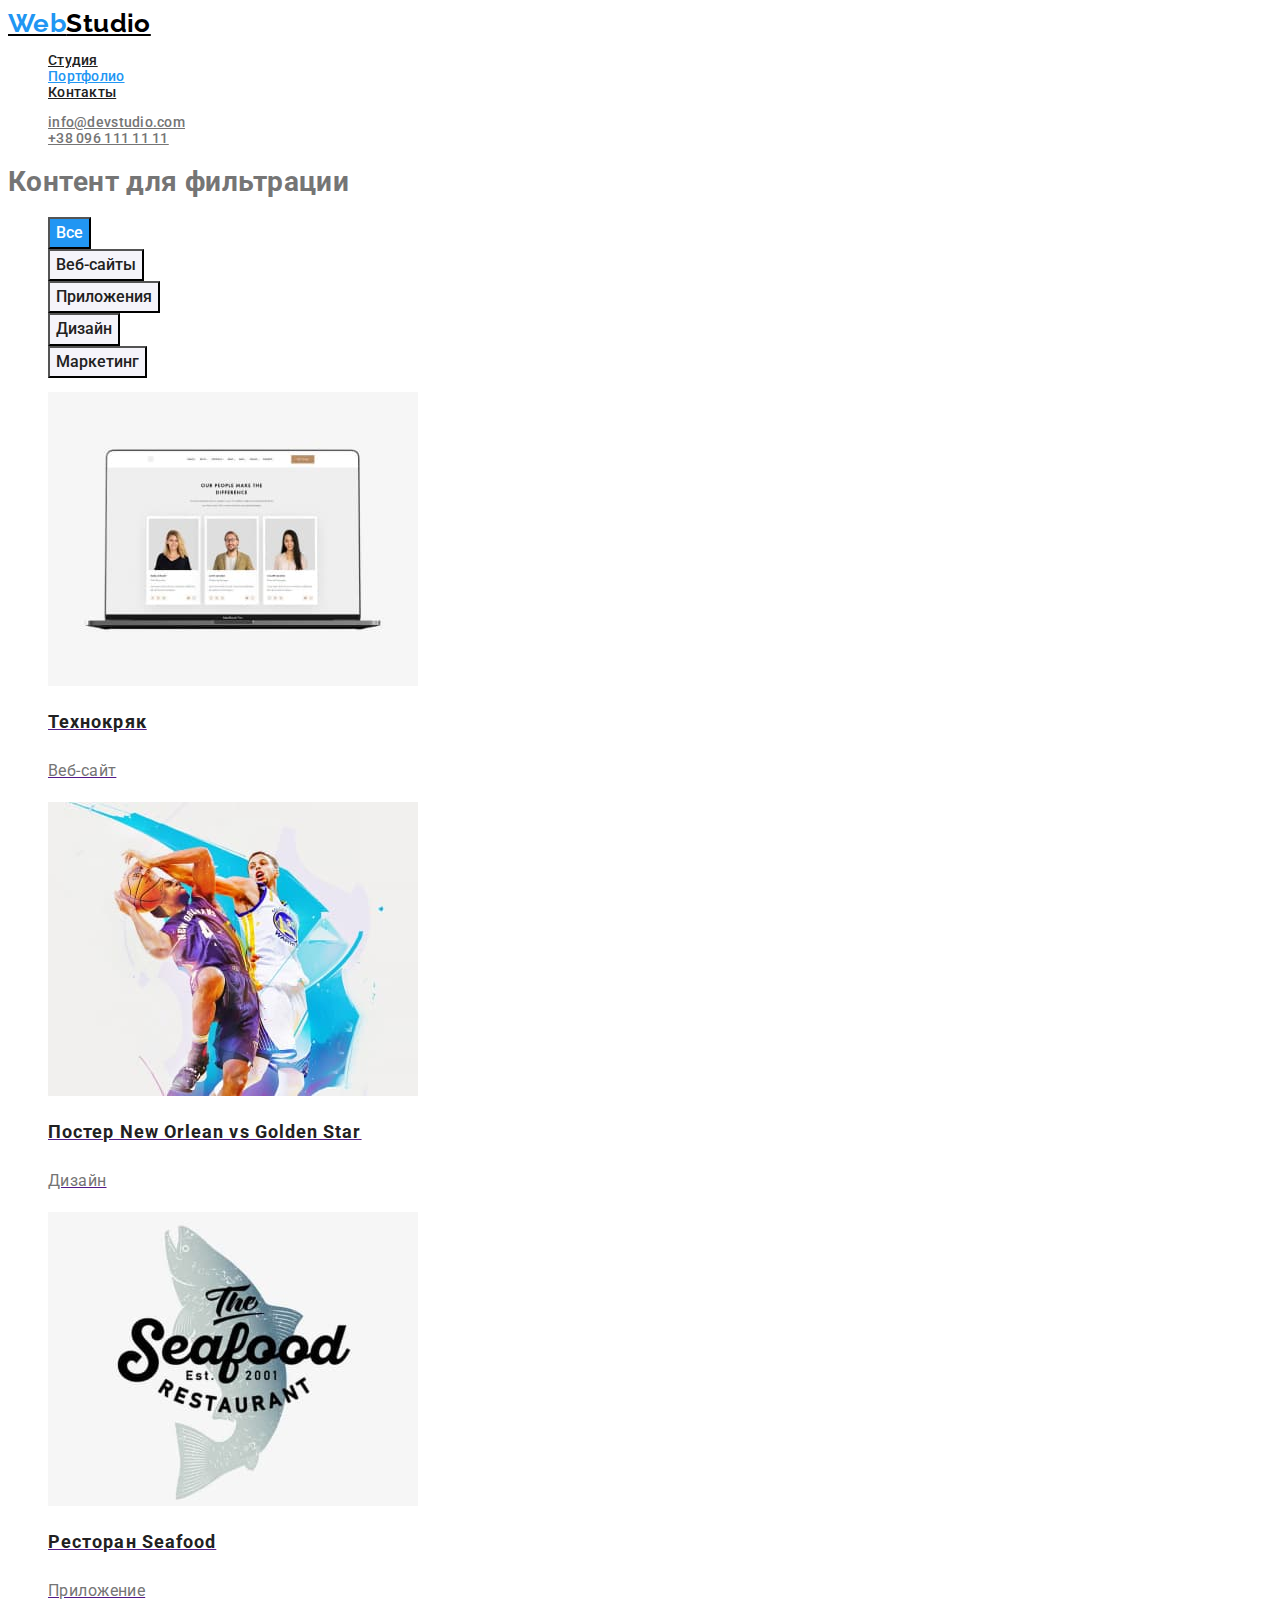
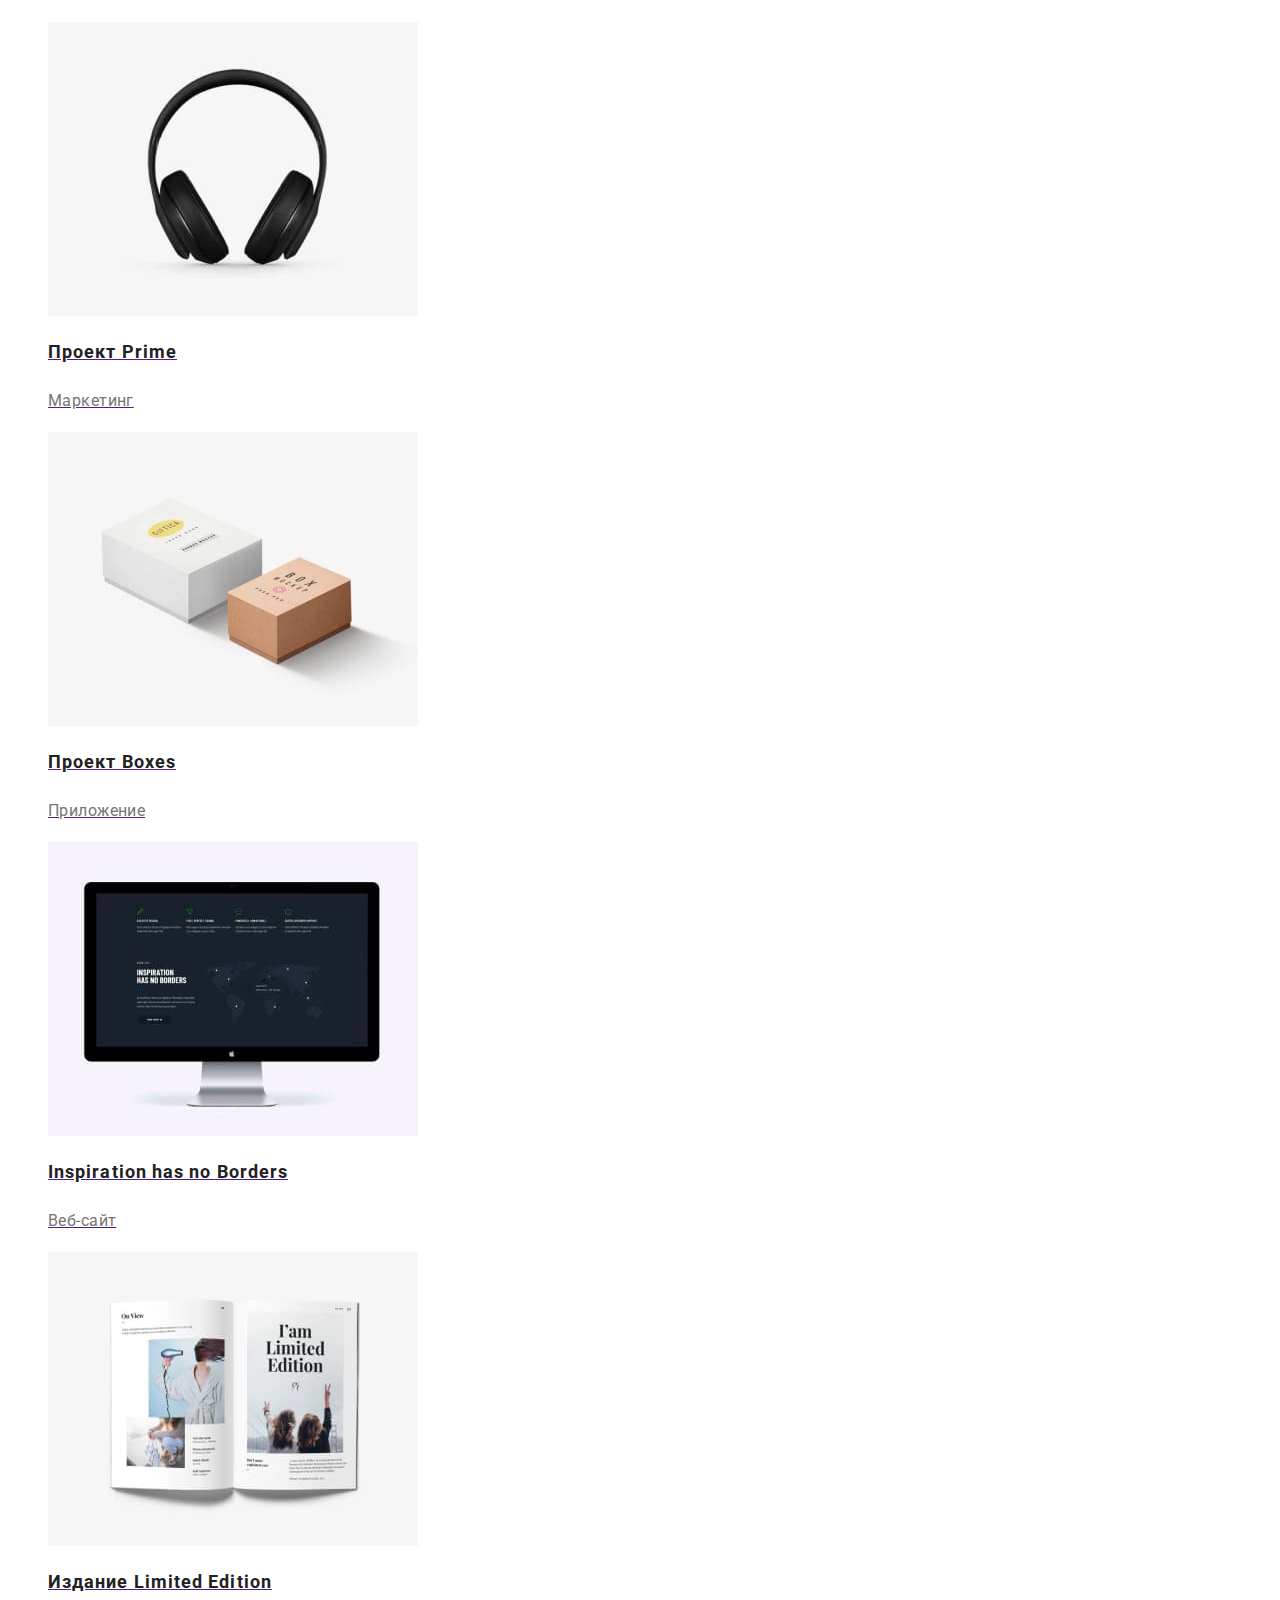
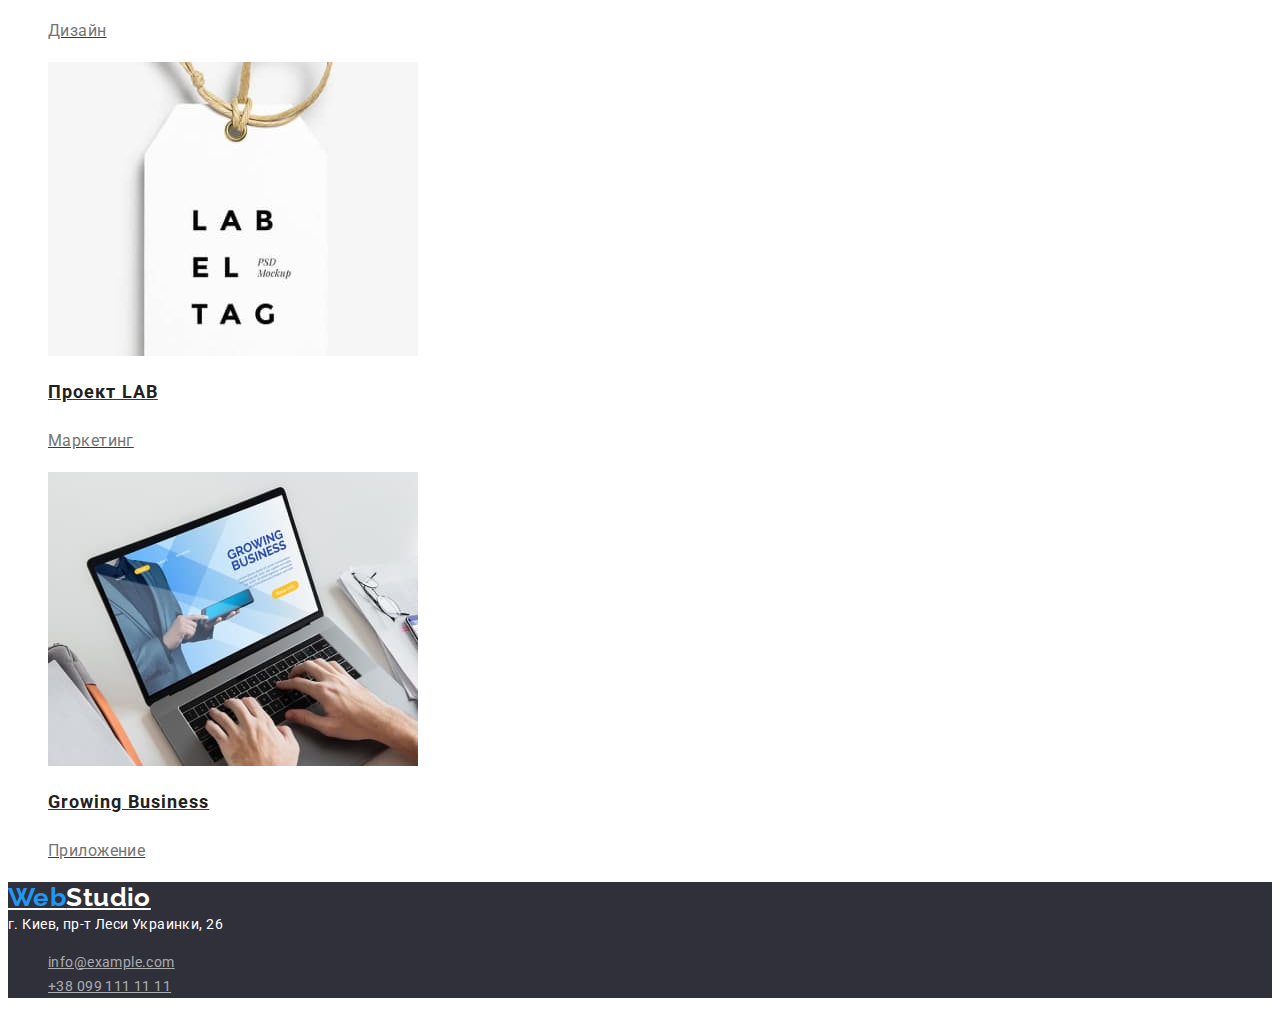
==== commit 0018f9f3: "исправлено после проверки" ====
--- a/portfolio.html
+++ b/portfolio.html
@@ -16,16 +16,20 @@
   <body>
     <header>
       <nav>
-        <a class="studio" href=""><span class="web">Web</span>Studio</a>
-        <ul class="nav-page">
+        <a class="logo" href=""><span class="accent">Web</span>Studio</a>
+        <ul class="header-list">
           <li>
             <a href="./index.html" class="link">Студия</a>
           </li>
-          <li><a href="./portfolio.html" class="link now">Портфолио</a></li>
+          <li>
+            <a href="./portfolio.html" class="link current-navigation"
+              >Портфолио</a
+            >
+          </li>
           <li><a href="" class="link">Контакты</a></li>
         </ul>
       </nav>
-      <ul class="cont-page">
+      <ul class="header-contact">
         <li><a href="mailto:info@devstudio.com">info@devstudio.com</a></li>
         <li><a href="tel:+380961111111">+38 096 111 11 11</a></li>
       </ul>
@@ -149,10 +153,10 @@
       </section>
     </main>
     <footer class="footer">
-      <a class="studio-fot" href=""><span class="web">Web</span>Studio</a>
-      <address class="adress">
+      <a class="logo-footer" href=""><span class="accent">Web</span>Studio</a>
+      <address class="footer-adress">
         г. Киев, пр-т Леси Украинки, 26
-        <ul class="cont-foot">
+        <ul class="footer-contacts">
           <li><a href="mailto:info@example.com">info@example.com</a></li>
           <li><a href="tel:+380991111111">+38 099 111 11 11</a></li>
         </ul>
--- a/css/styles.css
+++ b/css/styles.css
@@ -1,58 +1,61 @@
 /* Colors */
 :root {
   --background-hero-footer: #2f303a;
-  --active-link-color: #2196f3;
-  --font-hero-color: #ffffff;
+  --accent-color: #2196f3;
+  --primary-white-color: #ffffff;
+  --primary-text-color: #757575;
+  --secondary-text-color: #212121;
 }
 
 body {
-  color: #757575;
+  background-color: var(--primary-white-color);
+  color: var(--primary-text-color);
   font-family: 'Roboto', sans-serif;
   letter-spacing: 0.03em;
+  font-size: 14px;
 }
 ul {
   list-style: none;
 }
 
 /* Header */
-.nav-page,
-.cont-page {
+.header-list,
+.header-contact {
   font-weight: 500;
-  font-size: 14px;
   line-height: 1.14;
   letter-spacing: 0.02em;
 }
-.studio {
+.logo {
   color: #000000;
   font-family: 'Raleway', sans-serif;
   font-weight: 700;
   font-size: 26px;
   line-height: 1.19;
 }
-.web {
-  color: var(--active-link-color);
+.accent {
+  color: var(--accent-color);
 }
-.nav-page .link {
-  color: #212121;
+.header-list .link {
+  color: var(--secondary-text-color);
 }
-.nav-page .link:hover,
-.nav-page .link:focus,
-.nav-page .link.now {
-  color: var(--active-link-color);
+.header-list .link:hover,
+.header-list .link:focus,
+.header-list .link.current-navigation {
+  color: var(--accent-color);
 }
 
-.cont-page a {
-  color: #757575;
+.header-contact a {
+  color: var(--primary-text-color);
 }
-.cont-page a:hover,
-.cont-page a:focus {
-  color: var(--active-link-color);
+.header-contact a:hover,
+.header-contact a:focus {
+  color: var(--accent-color);
 }
 
 /* Main */
 .hero {
   background-color: var(--background-hero-footer);
-  color: var(--font-hero-color);
+  color: var(--primary-white-color);
 }
 .hero h1 {
   font-weight: 900;
@@ -63,8 +66,8 @@
   text-transform: uppercase;
 }
 .button {
-  color: var(--font-hero-color);
-  background-color: var(--active-link-color);
+  color: var(--primary-white-color);
+  background-color: var(--accent-color);
   cursor: pointer;
   font-family: inherit;
   font-style: normal;
@@ -81,31 +84,30 @@
   font-size: 14px;
   line-height: 1.14;
   text-transform: uppercase;
-  color: #212121;
+  color: var(--secondary-text-color);
 }
 .benefits p {
-  font-size: 14px;
   line-height: 1.71;
 }
-.what-are-we-doing h2,
-.our-team h2 {
+.section-title h2,
+.section-title h2 {
   font-weight: 700;
   font-size: 36px;
   line-height: 1.17;
   text-align: center;
-  color: #212121;
+  color: var(--secondary-text-color);
 }
-.our-team {
+.section-title {
   background-color: #f5f4fa;
 }
-.our-team h3 {
+.section-title h3 {
   font-weight: 500;
   font-size: 16px;
   line-height: 1.19;
   text-align: center;
-  color: #212121;
+  color: var(--secondary-text-color);
 }
-.our-team p {
+.section-title p {
   font-size: 16px;
   line-height: 1.19;
   text-align: center;
@@ -114,34 +116,32 @@
 .footer {
   background-color: var(--background-hero-footer);
 }
-.studio-fot {
-  color: var(--font-hero-color);
+.logo-footer {
+  color: var(--primary-white-color);
   font-family: 'Raleway', sans-serif;
   font-weight: 700;
   font-size: 26px;
   line-height: 1.19;
 }
-.adress {
-  font-size: 14px;
+.footer-adress {
   line-height: 1.71;
   font-style: normal;
-  color: #ffffff;
+  color: var(--primary-white-color);
 }
-.cont-foot a {
+.footer-contacts a {
   color: rgba(255, 255, 255, 0.6);
 }
-.cont-foot a:hover,
-.cont-foot a:focus {
-  color: var(--active-link-color);
+.footer-contacts a:hover,
+.footer-contacts a:focus {
+  color: var(--accent-color);
 }
 /* PORTFOLIO */
 
 .btn-portfolio {
-  color: #212121;
+  color: var(--secondary-text-color);
   background-color: #f5f4fa;
   cursor: pointer;
   font-family: inherit;
-  font-style: normal;
   font-weight: 500;
   font-size: 16px;
   line-height: 1.63;
@@ -150,8 +150,8 @@
 .btn-portfolio:hover,
 .btn-portfolio:focus,
 .current {
-  color: var(--font-hero-color);
-  background-color: var(--active-link-color);
+  color: var(--primary-white-color);
+  background-color: var(--accent-color);
   cursor: pointer;
 }
 .content h2 {
@@ -159,9 +159,10 @@
   font-size: 18px;
   line-height: 2;
   letter-spacing: 0.06em;
-  color: #212121;
+  color: var(--secondary-text-color);
 }
 .content p {
   font-size: 16px;
   line-height: 1.88;
+  color: var(--primary-text-color);
 }
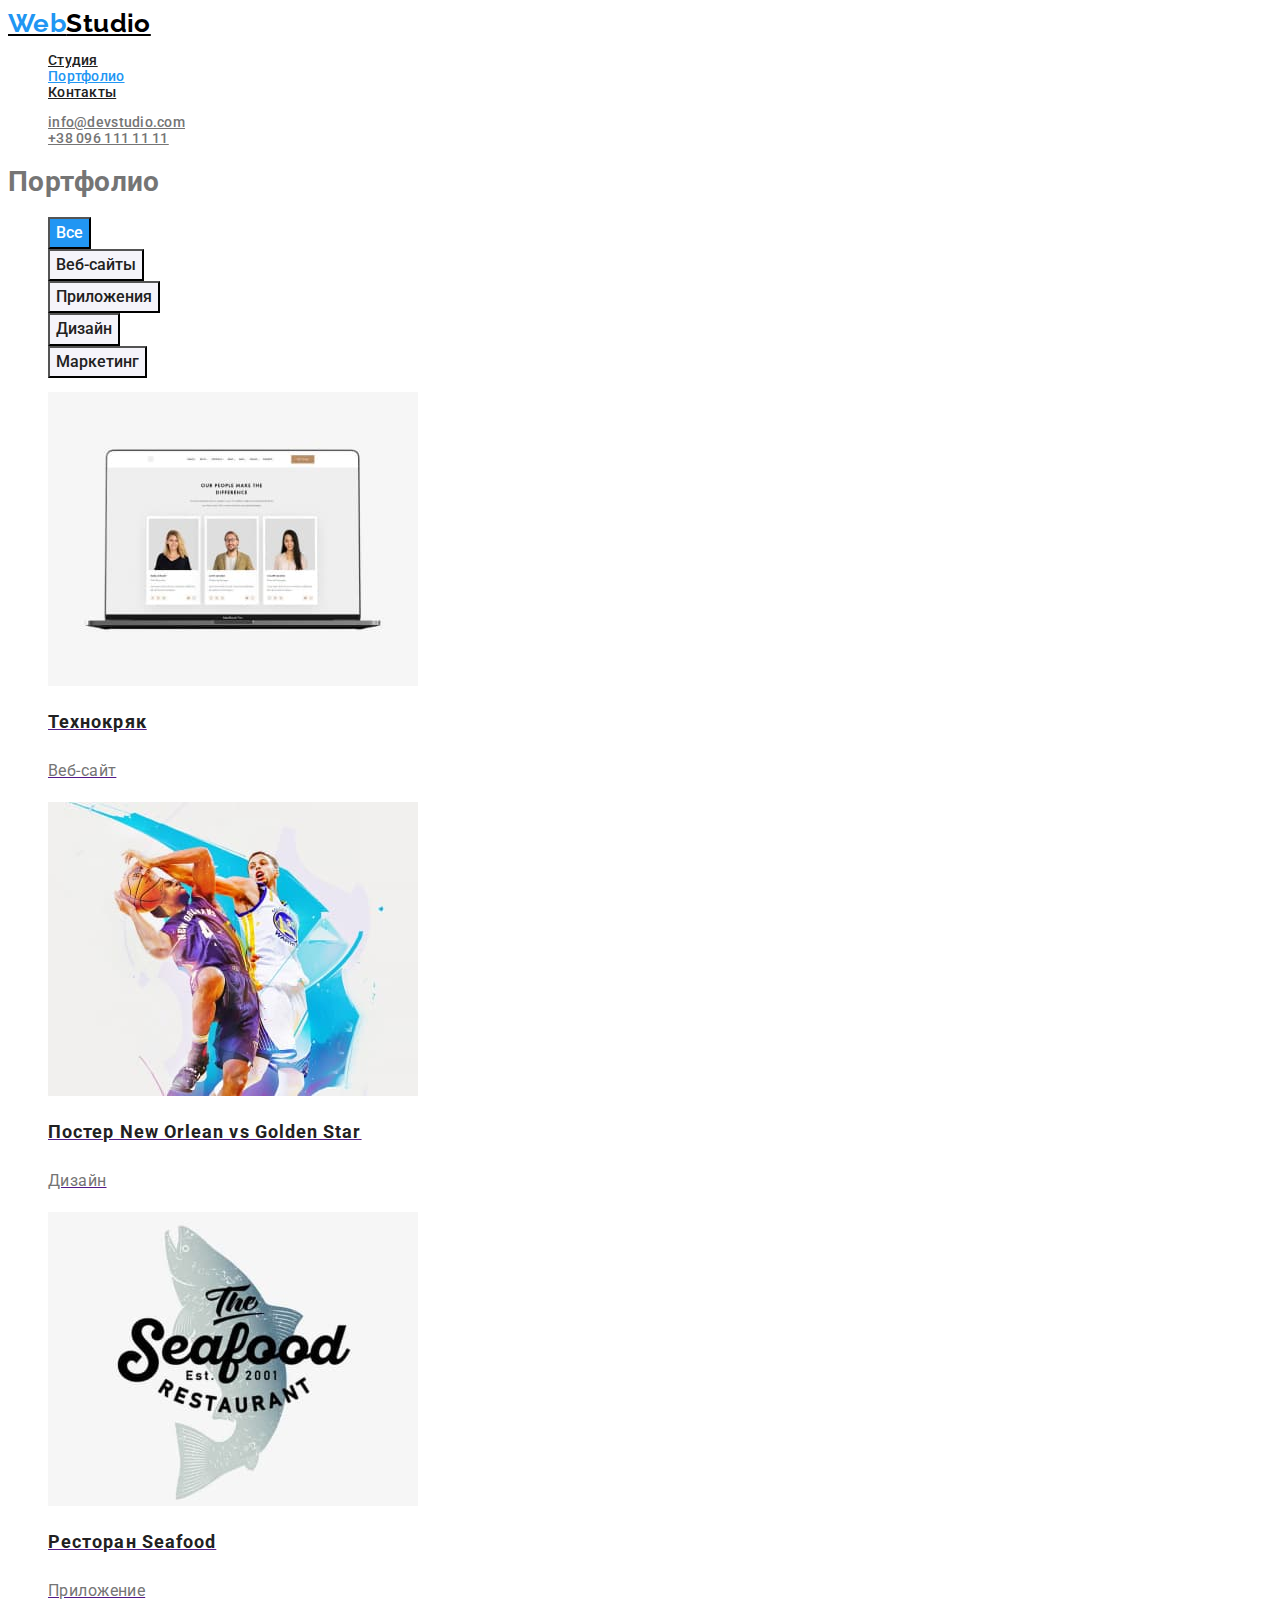
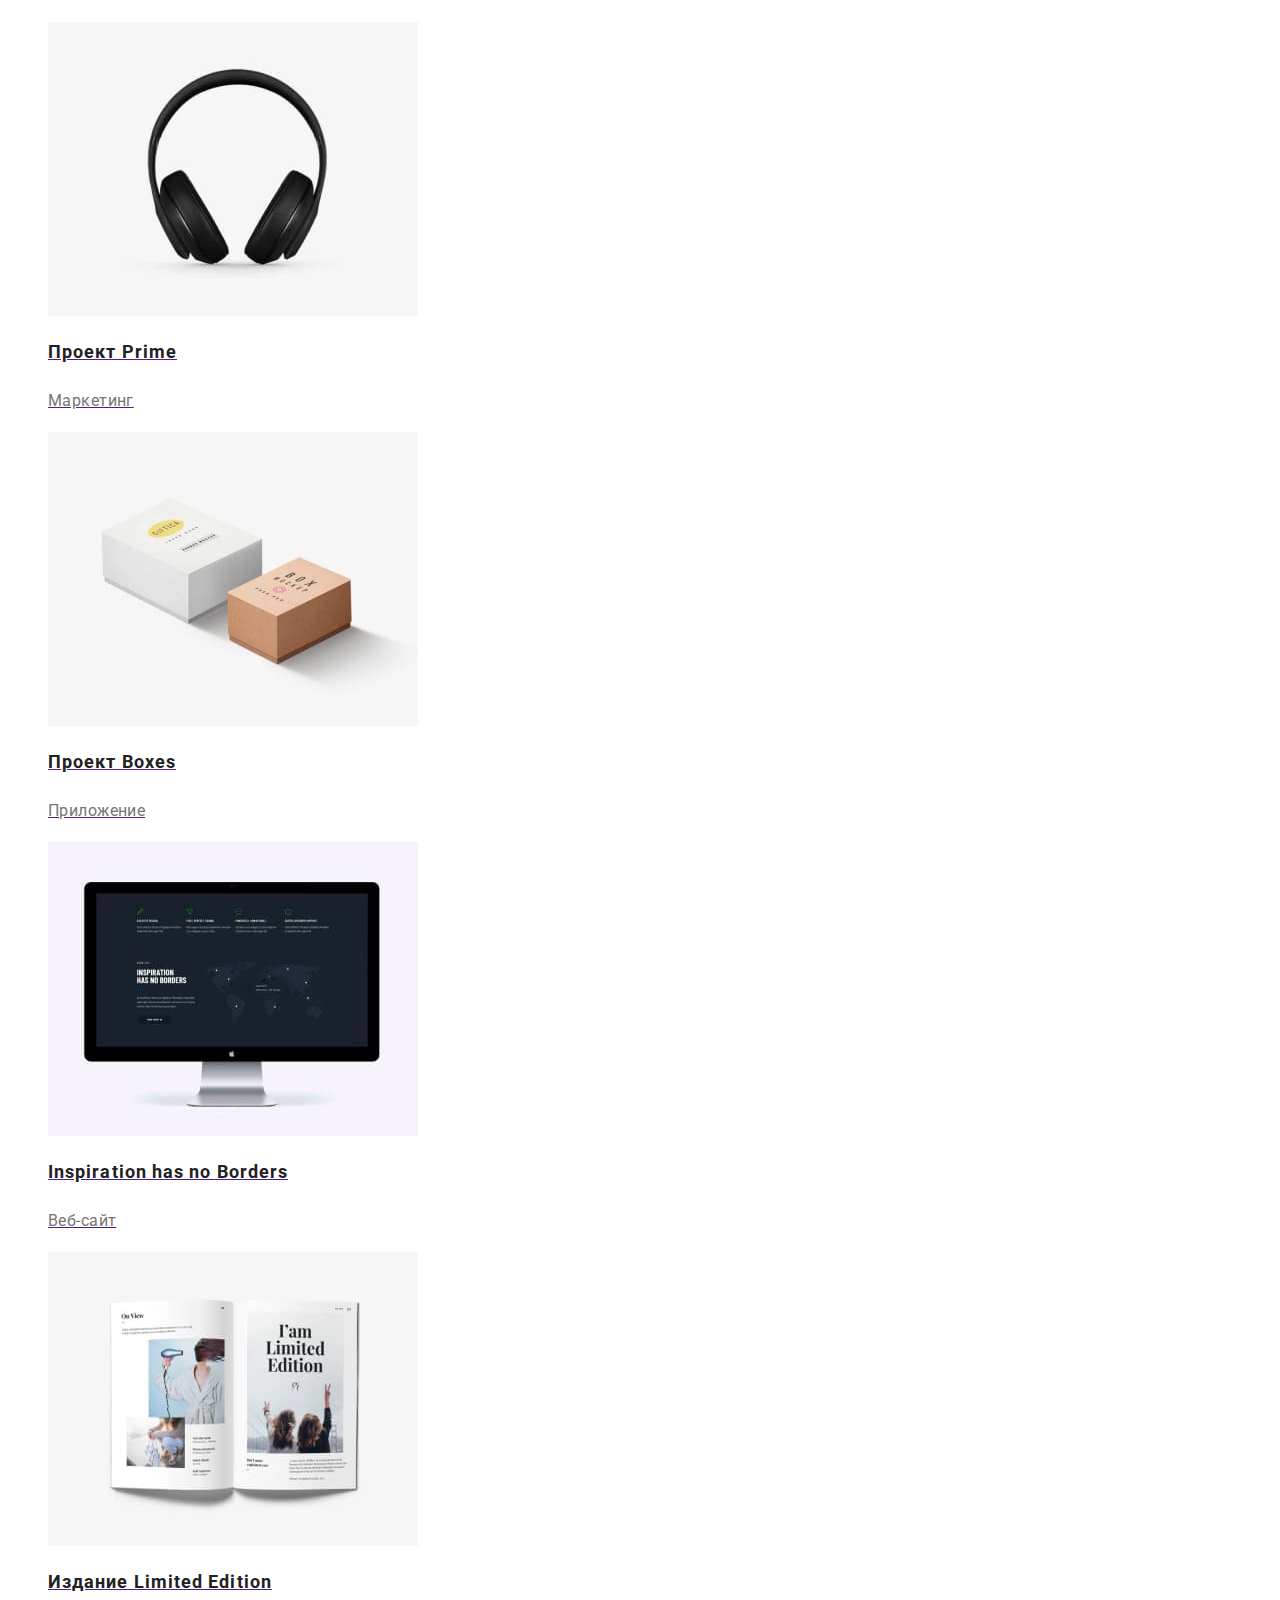
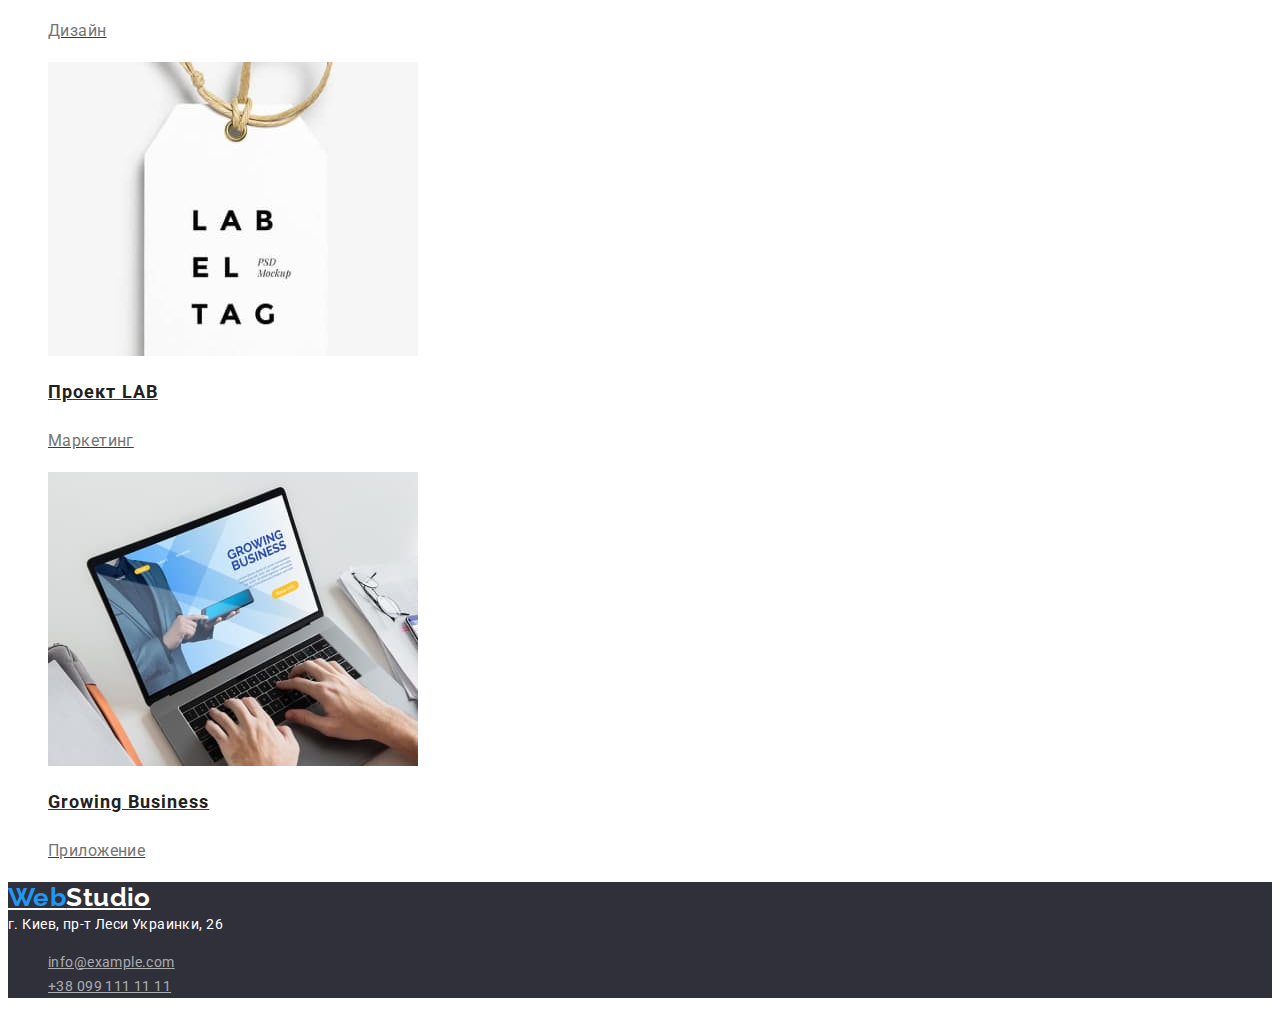
==== commit b12cfa0b: "10/04" ====
--- a/portfolio.html
+++ b/portfolio.html
@@ -14,7 +14,7 @@
     <link rel="stylesheet" href="./css/styles.css" />
   </head>
   <body>
-    <header>
+    <header class="page-header">
       <nav>
         <a class="logo" href=""><span class="accent">Web</span>Studio</a>
         <ul class="header-list">
@@ -37,7 +37,7 @@
     <main>
       <!-- Секция с контентом для фильтрации -->
       <section>
-        <h1>Контент для фильтрации</h1>
+        <h1>Портфолио</h1>
         <!-- Кнопки -->
         <ul>
           <li>
@@ -57,7 +57,7 @@
           </li>
         </ul>
         <!-- Контент -->
-        <ul class="content">
+        <ul class="cards-list">
           <li>
             <a href="">
               <img
@@ -153,7 +153,7 @@
       </section>
     </main>
     <footer class="footer">
-      <a class="logo-footer" href=""><span class="accent">Web</span>Studio</a>
+      <a class="logo" href=""><span class="accent">Web</span>Studio</a>
       <address class="footer-adress">
         г. Киев, пр-т Леси Украинки, 26
         <ul class="footer-contacts">
--- a/css/styles.css
+++ b/css/styles.css
@@ -35,6 +35,7 @@
 .accent {
   color: var(--accent-color);
 }
+
 .header-list .link {
   color: var(--secondary-text-color);
 }
@@ -74,9 +75,6 @@
   font-weight: 700;
   font-size: 16px;
   line-height: 1.86;
-  display: flex;
-  align-items: center;
-  text-align: center;
   letter-spacing: 0.06em;
 }
 .benefits h3 {
@@ -89,25 +87,24 @@
 .benefits p {
   line-height: 1.71;
 }
-.section-title h2,
-.section-title h2 {
+.section-title {
   font-weight: 700;
   font-size: 36px;
   line-height: 1.17;
   text-align: center;
   color: var(--secondary-text-color);
 }
-.section-title {
+.team {
   background-color: #f5f4fa;
 }
-.section-title h3 {
+.team h3 {
   font-weight: 500;
   font-size: 16px;
   line-height: 1.19;
   text-align: center;
   color: var(--secondary-text-color);
 }
-.section-title p {
+.team p {
   font-size: 16px;
   line-height: 1.19;
   text-align: center;
@@ -116,12 +113,9 @@
 .footer {
   background-color: var(--background-hero-footer);
 }
-.logo-footer {
+
+.footer .logo {
   color: var(--primary-white-color);
-  font-family: 'Raleway', sans-serif;
-  font-weight: 700;
-  font-size: 26px;
-  line-height: 1.19;
 }
 .footer-adress {
   line-height: 1.71;
@@ -145,7 +139,6 @@
   font-weight: 500;
   font-size: 16px;
   line-height: 1.63;
-  text-align: center;
 }
 .btn-portfolio:hover,
 .btn-portfolio:focus,
@@ -154,14 +147,14 @@
   background-color: var(--accent-color);
   cursor: pointer;
 }
-.content h2 {
+.cards-list h2 {
   font-weight: 700;
   font-size: 18px;
   line-height: 2;
   letter-spacing: 0.06em;
   color: var(--secondary-text-color);
 }
-.content p {
+.cards-list p {
   font-size: 16px;
   line-height: 1.88;
   color: var(--primary-text-color);
